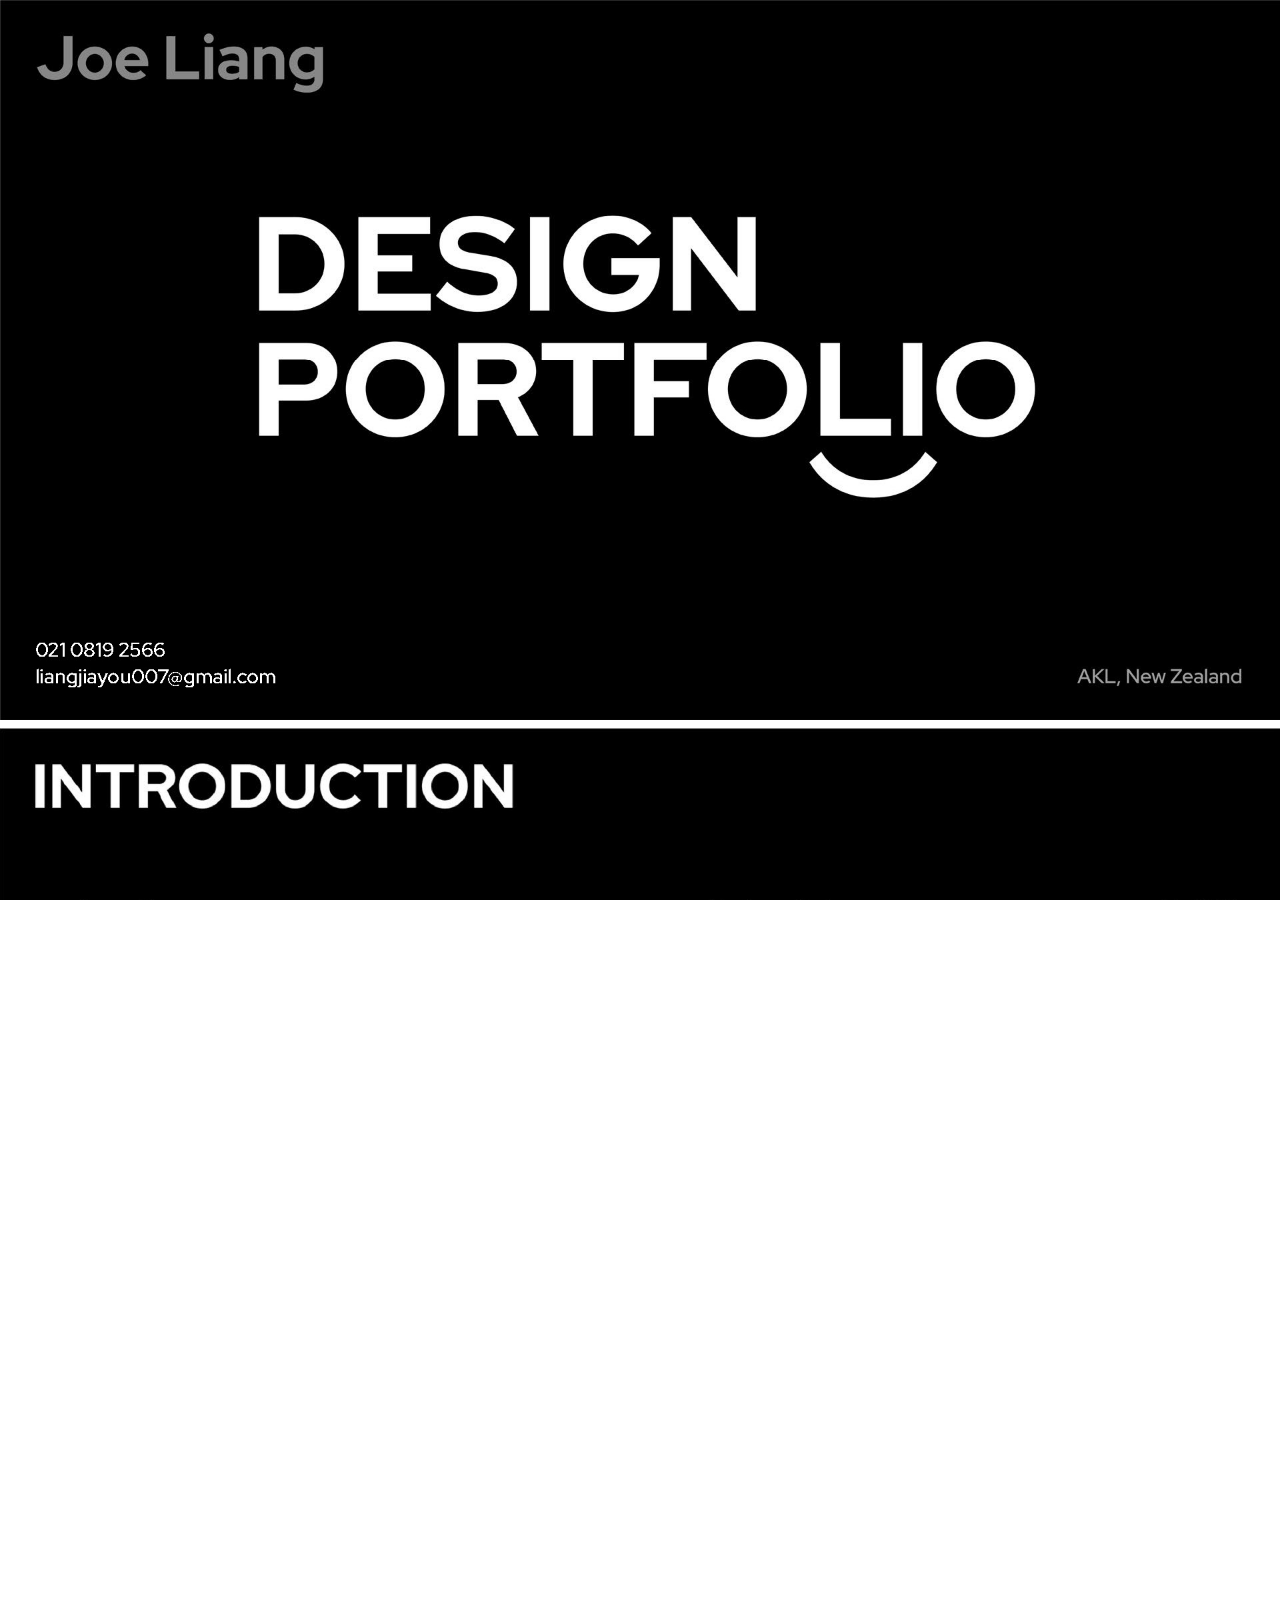
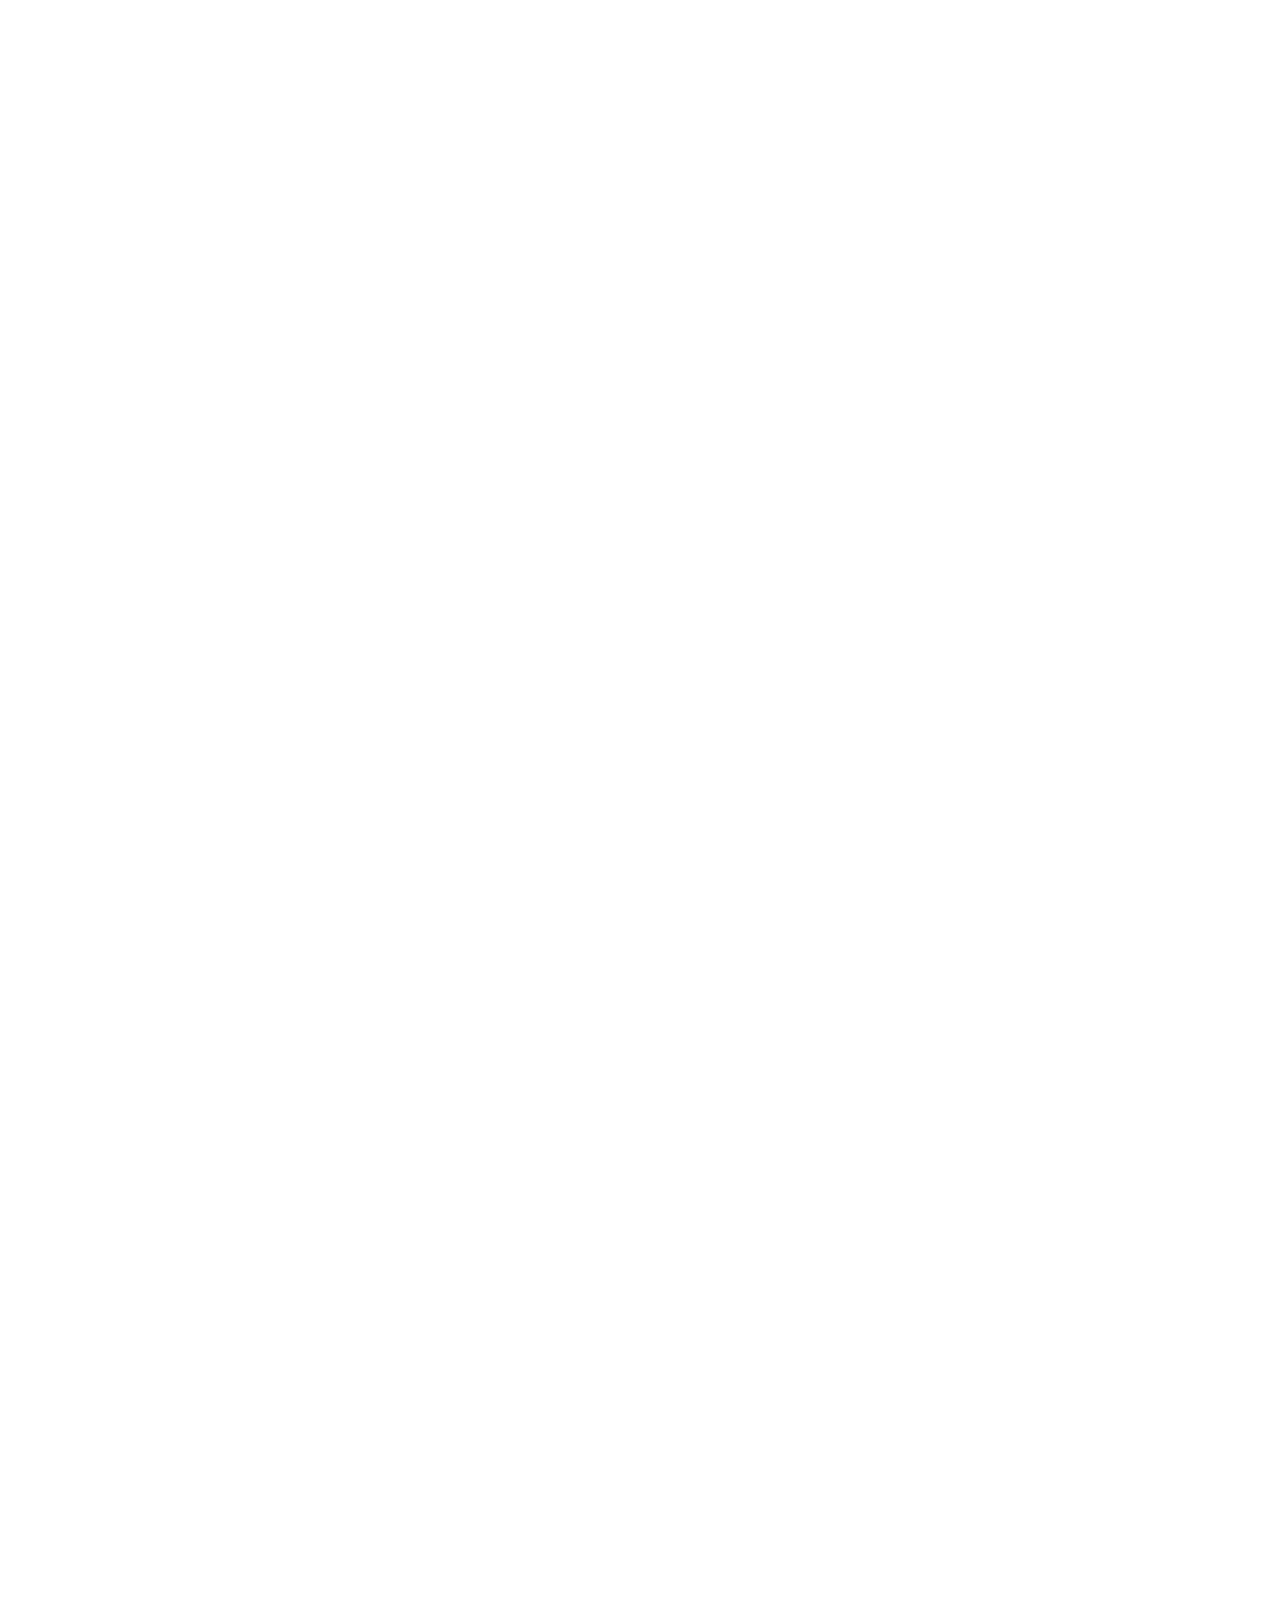
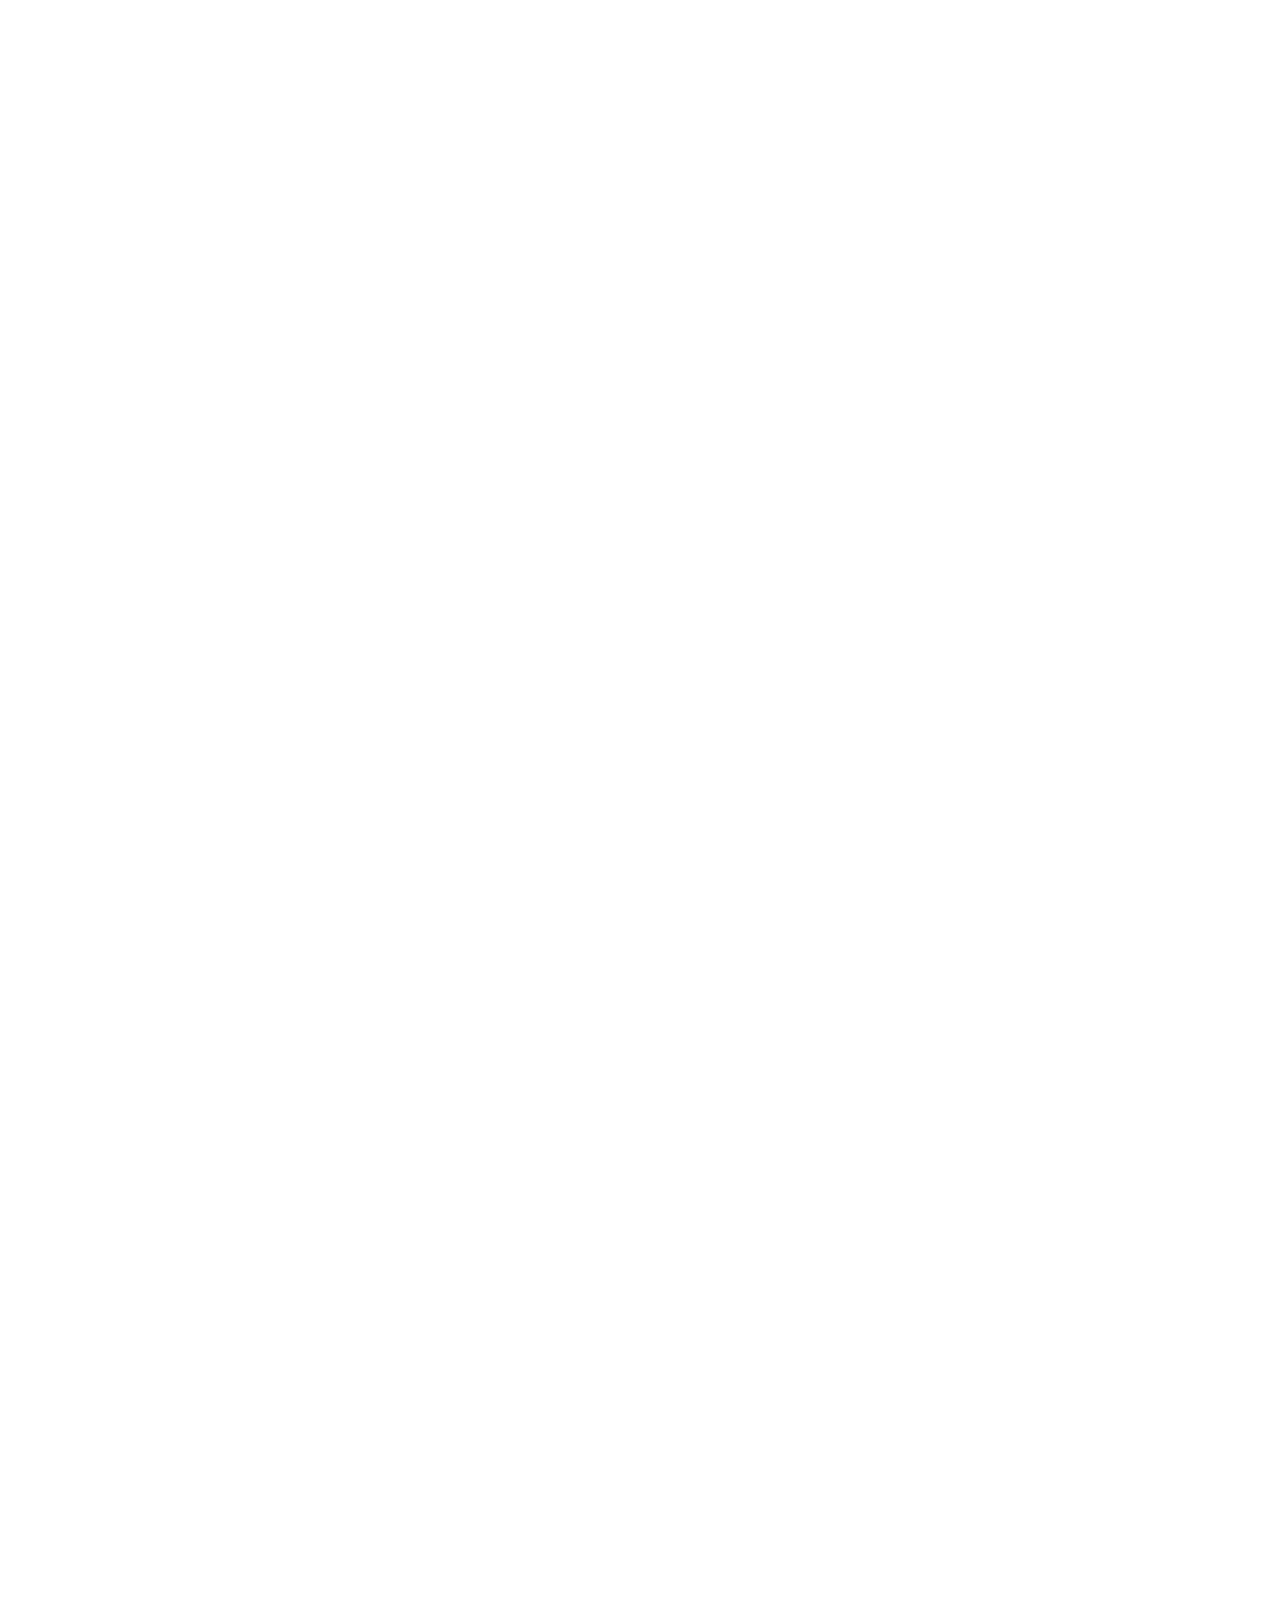
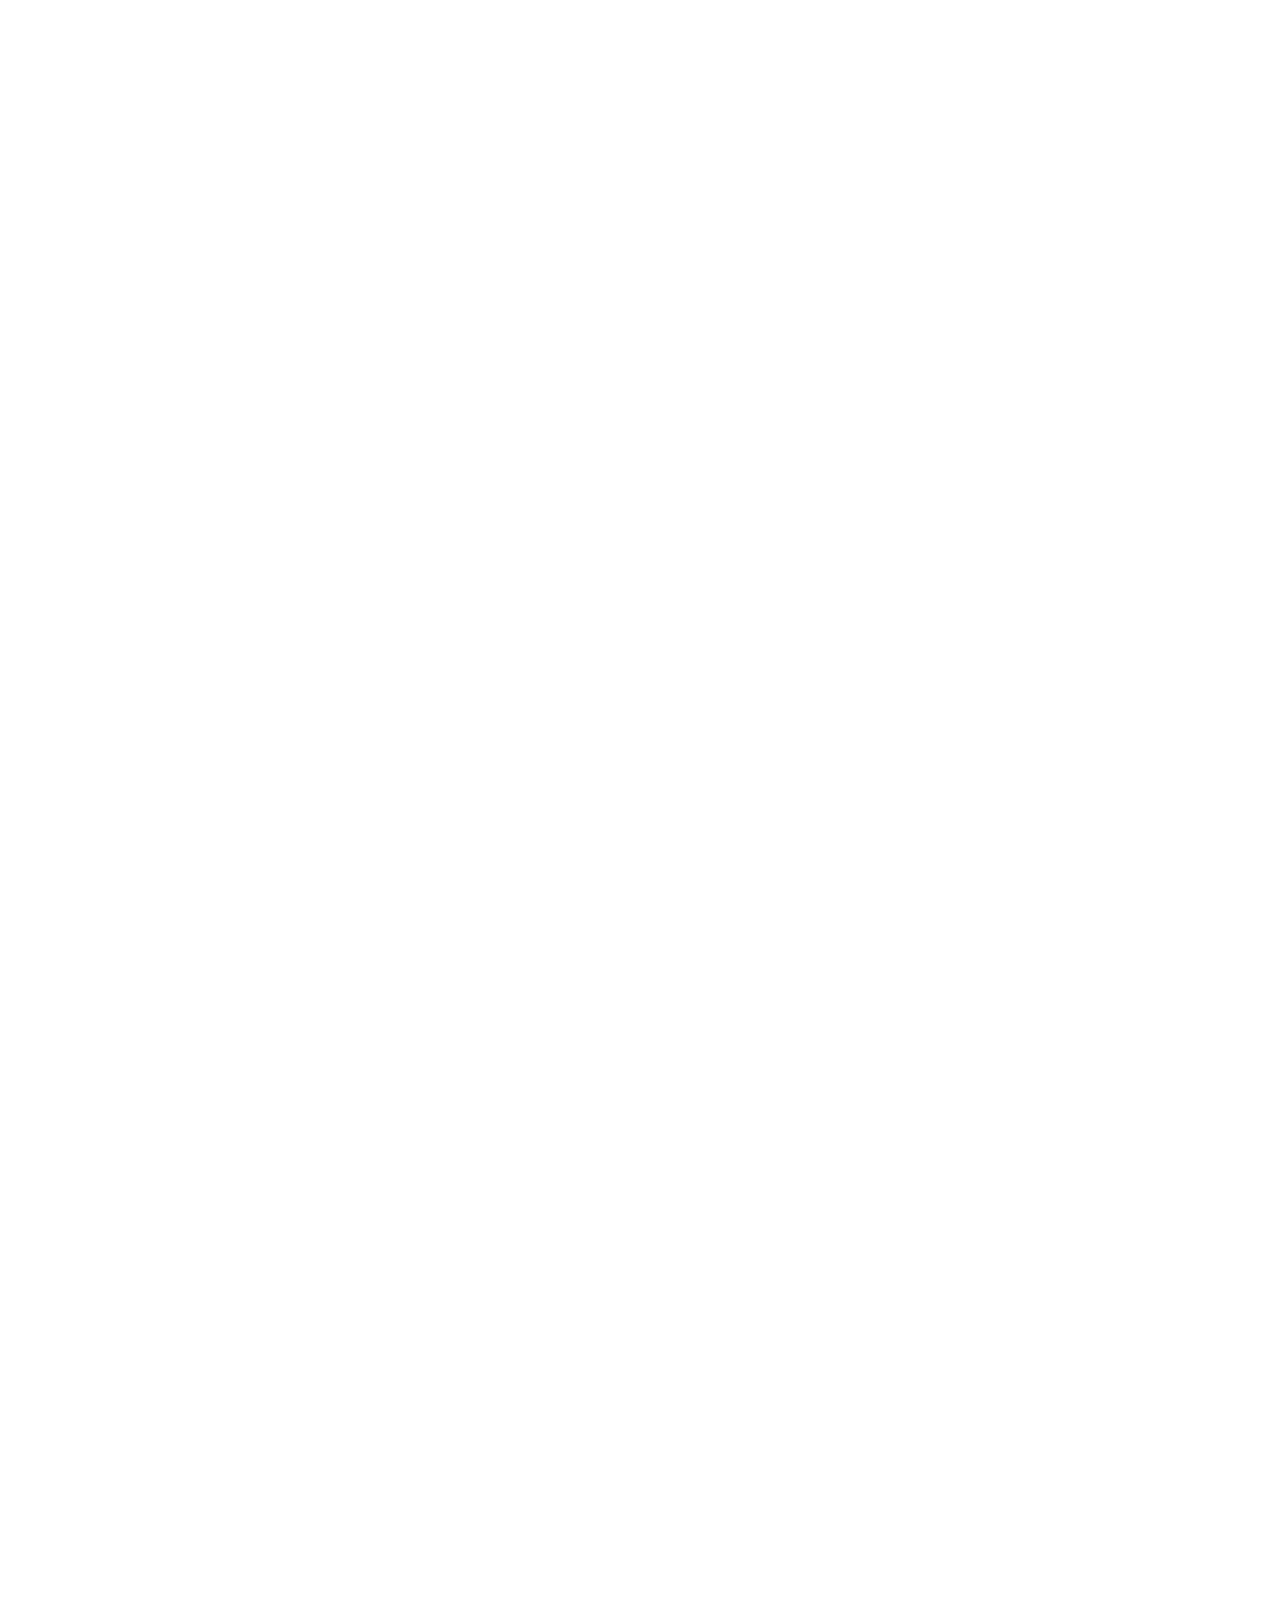
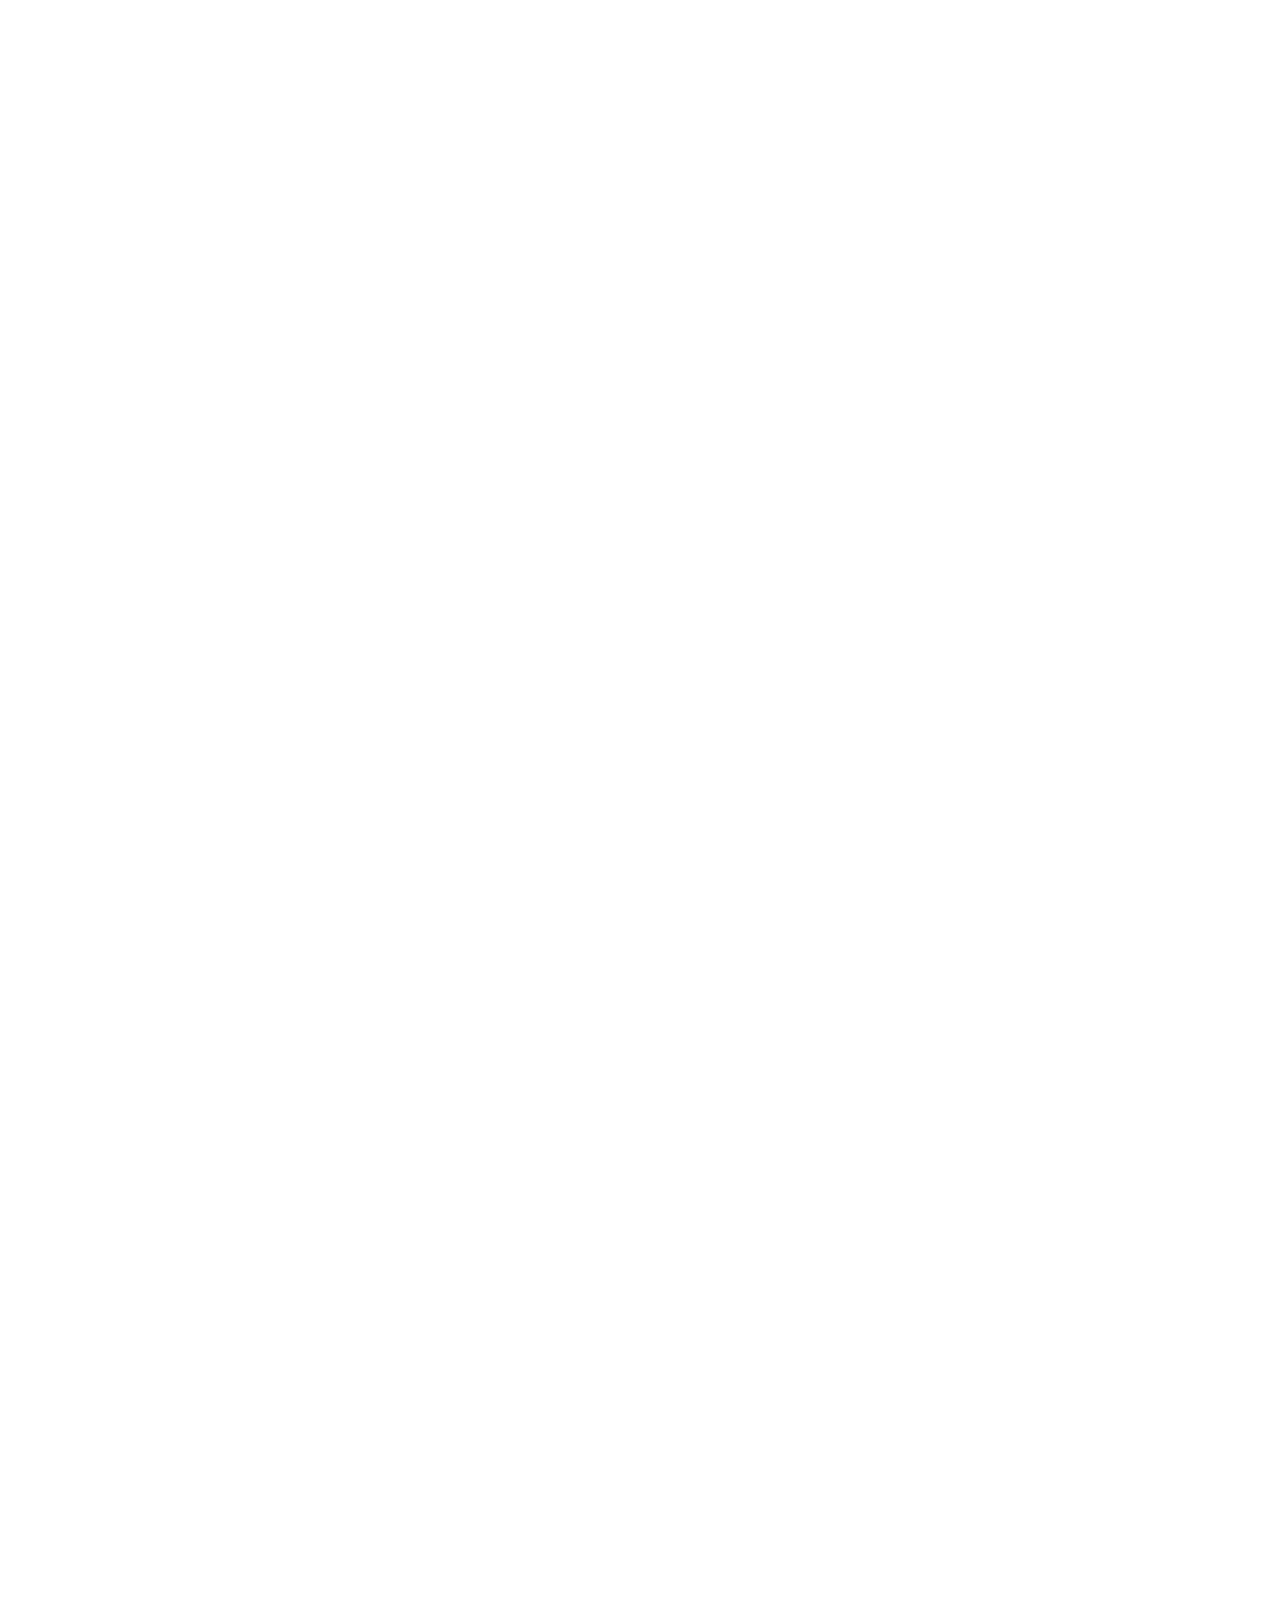
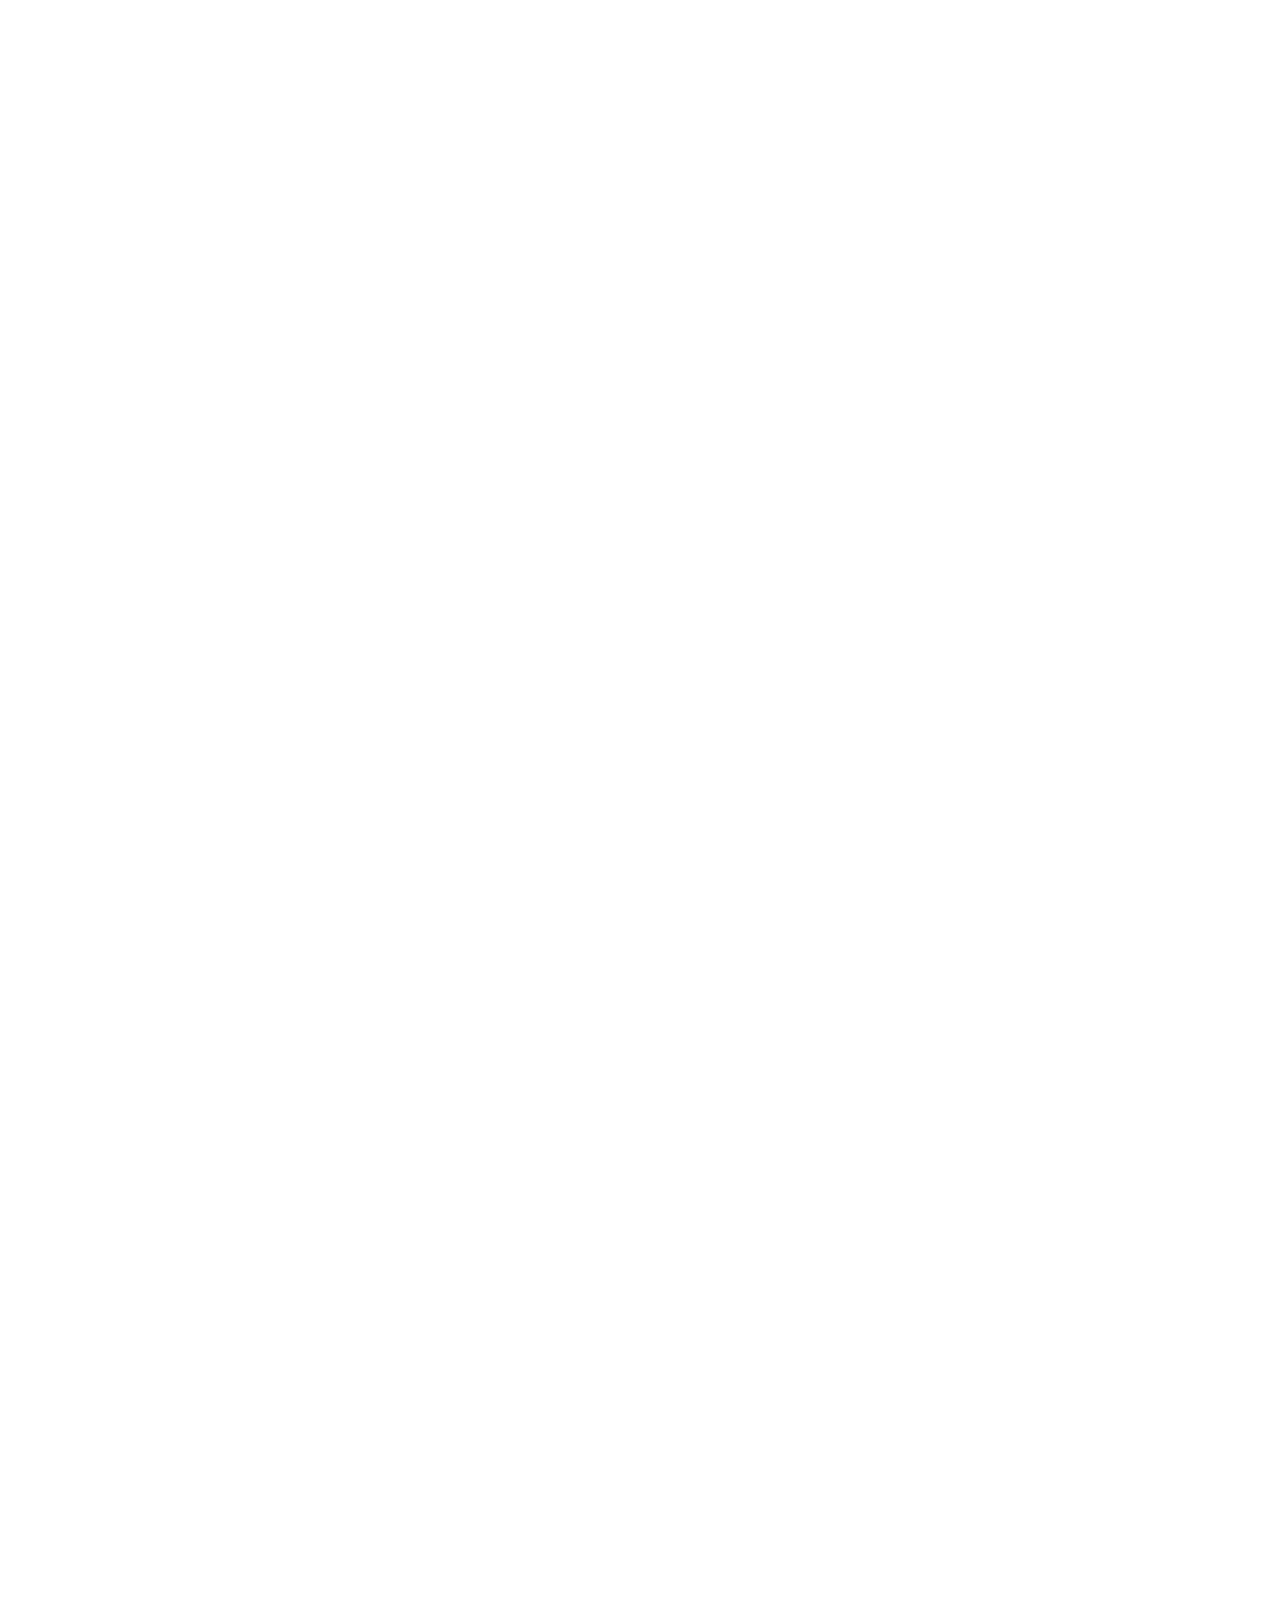
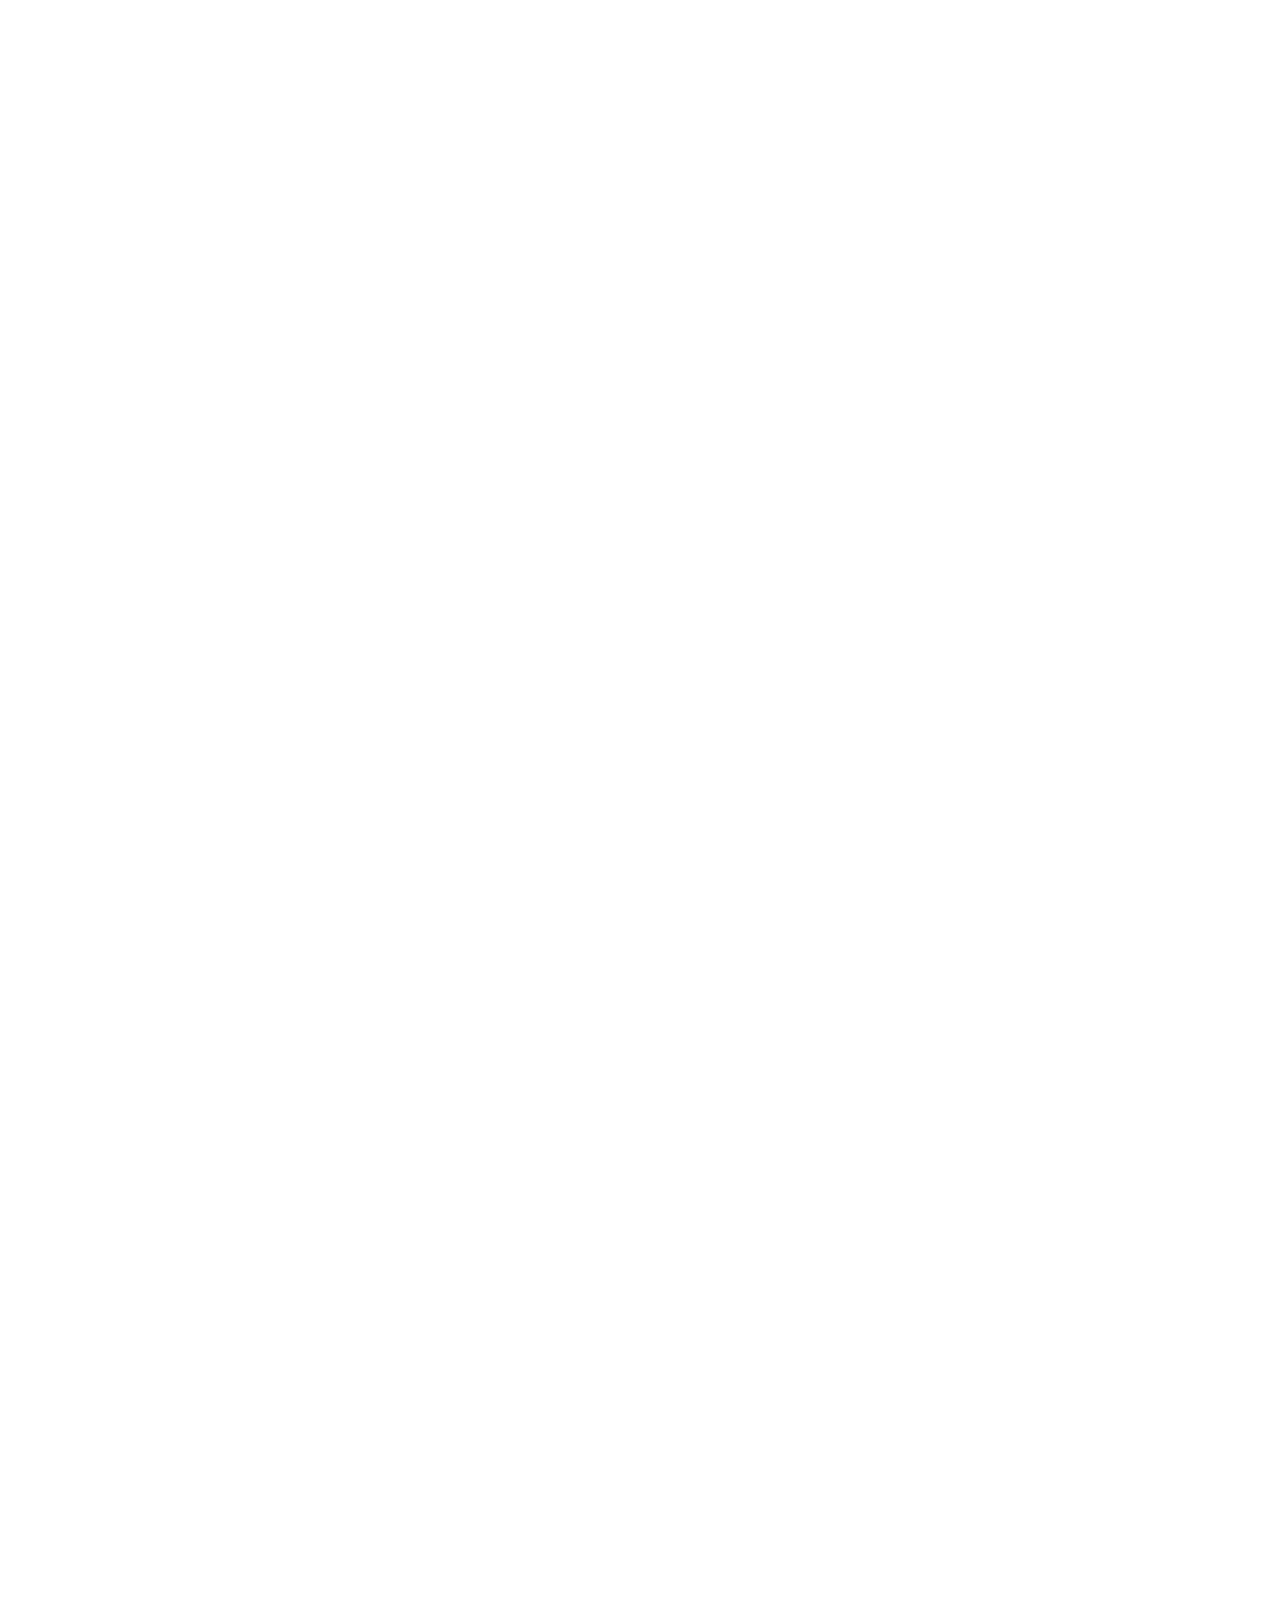
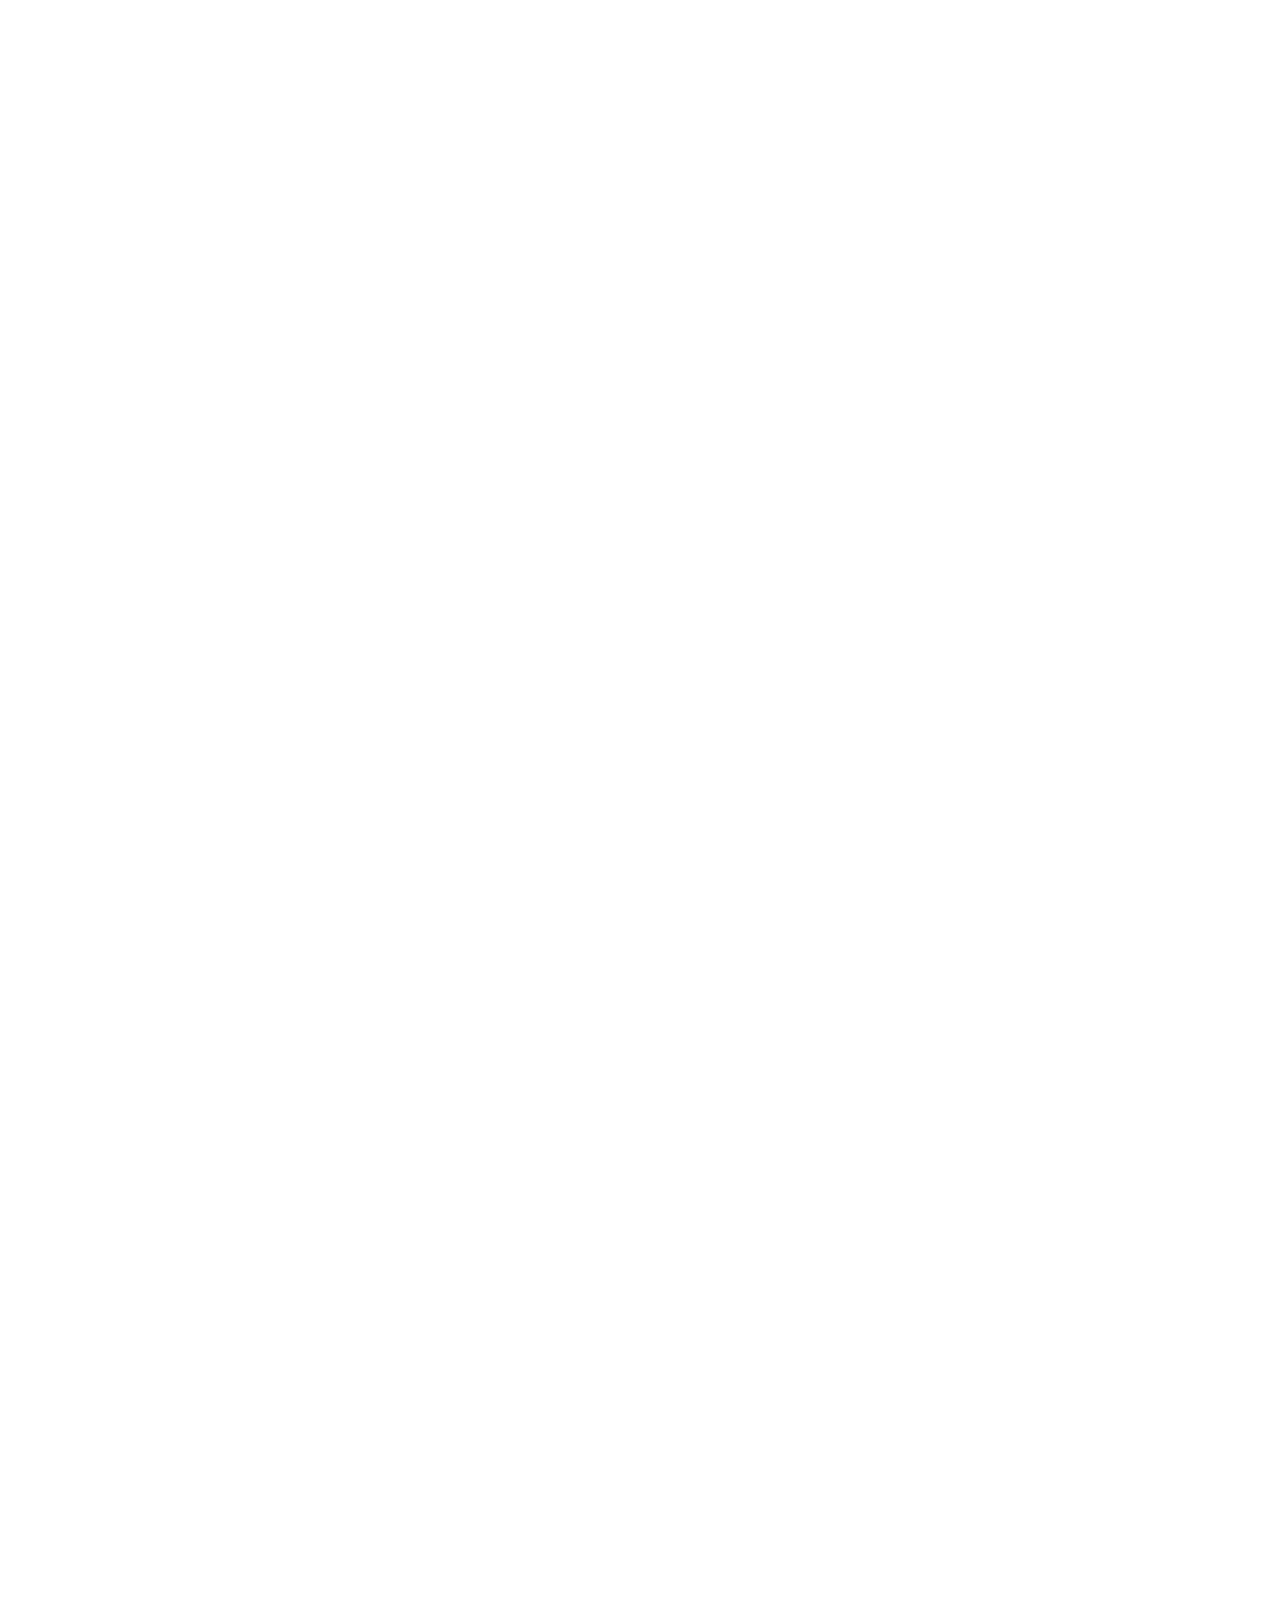
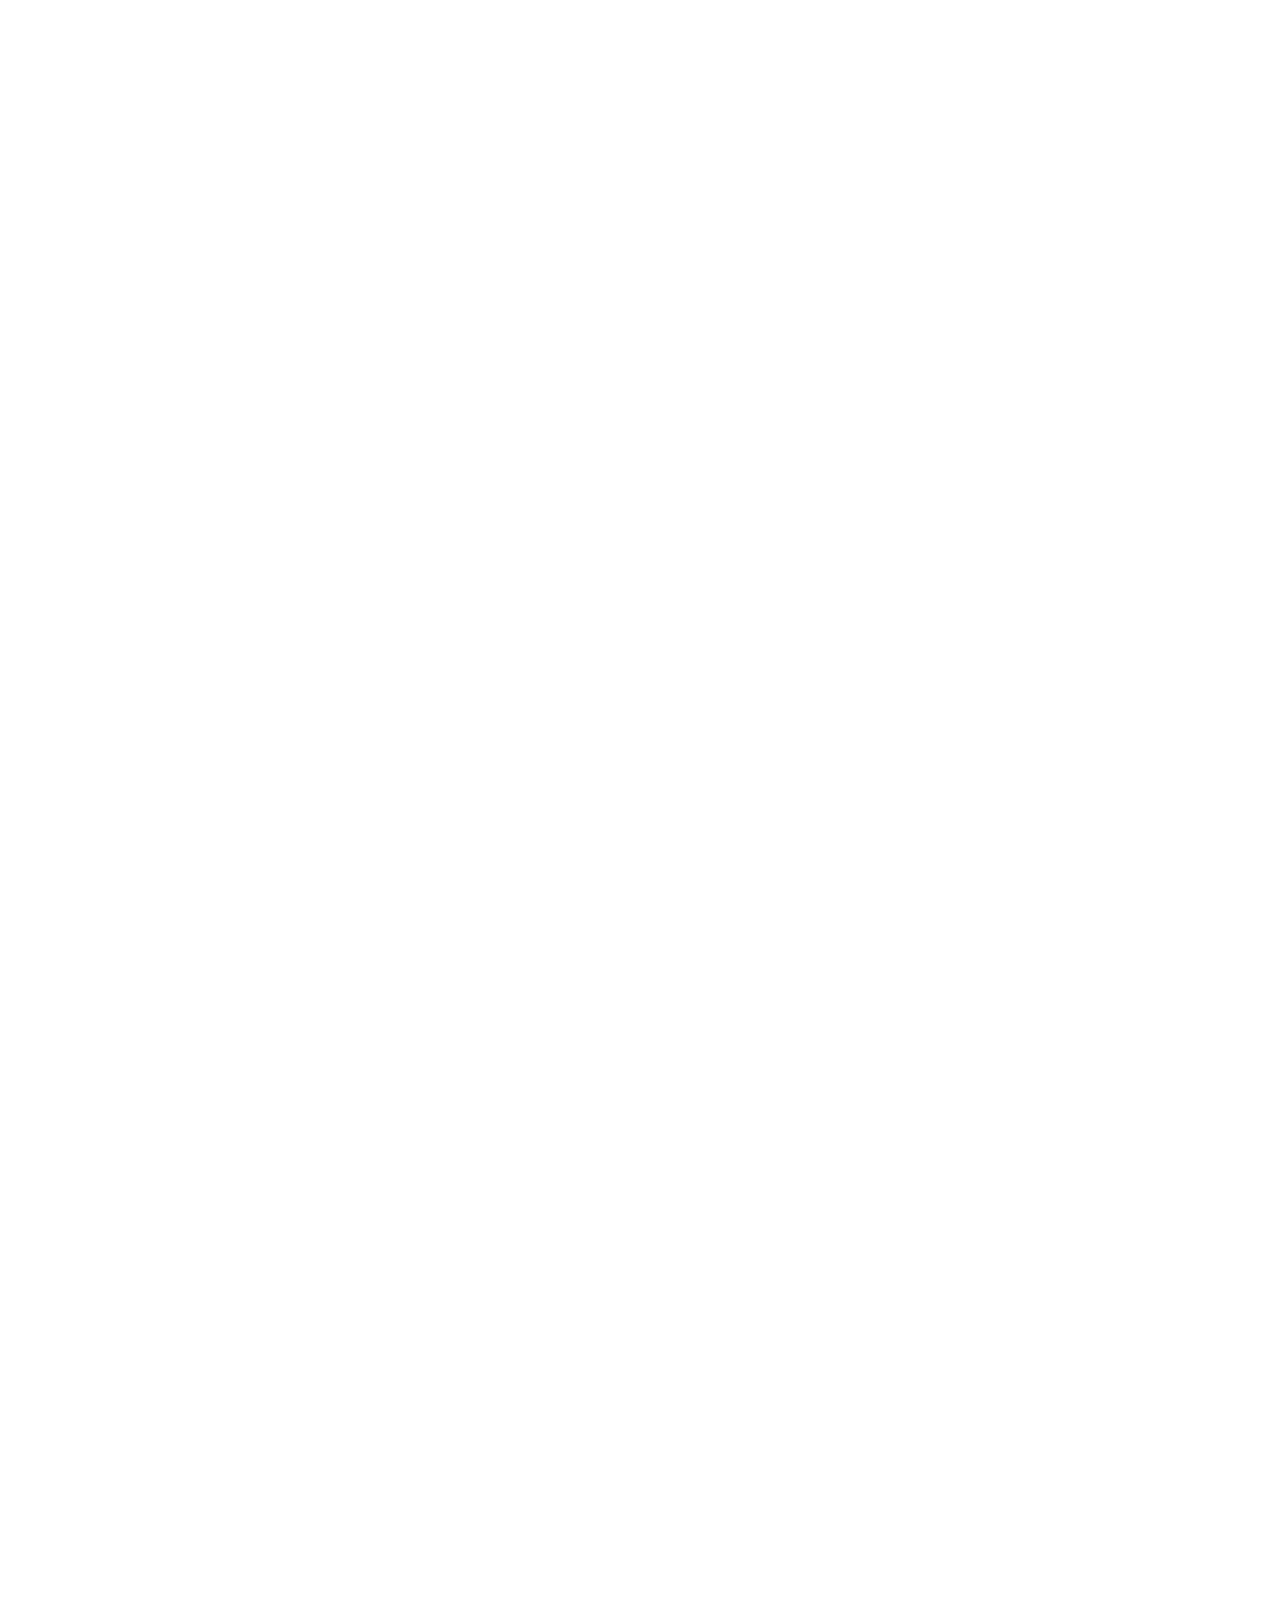
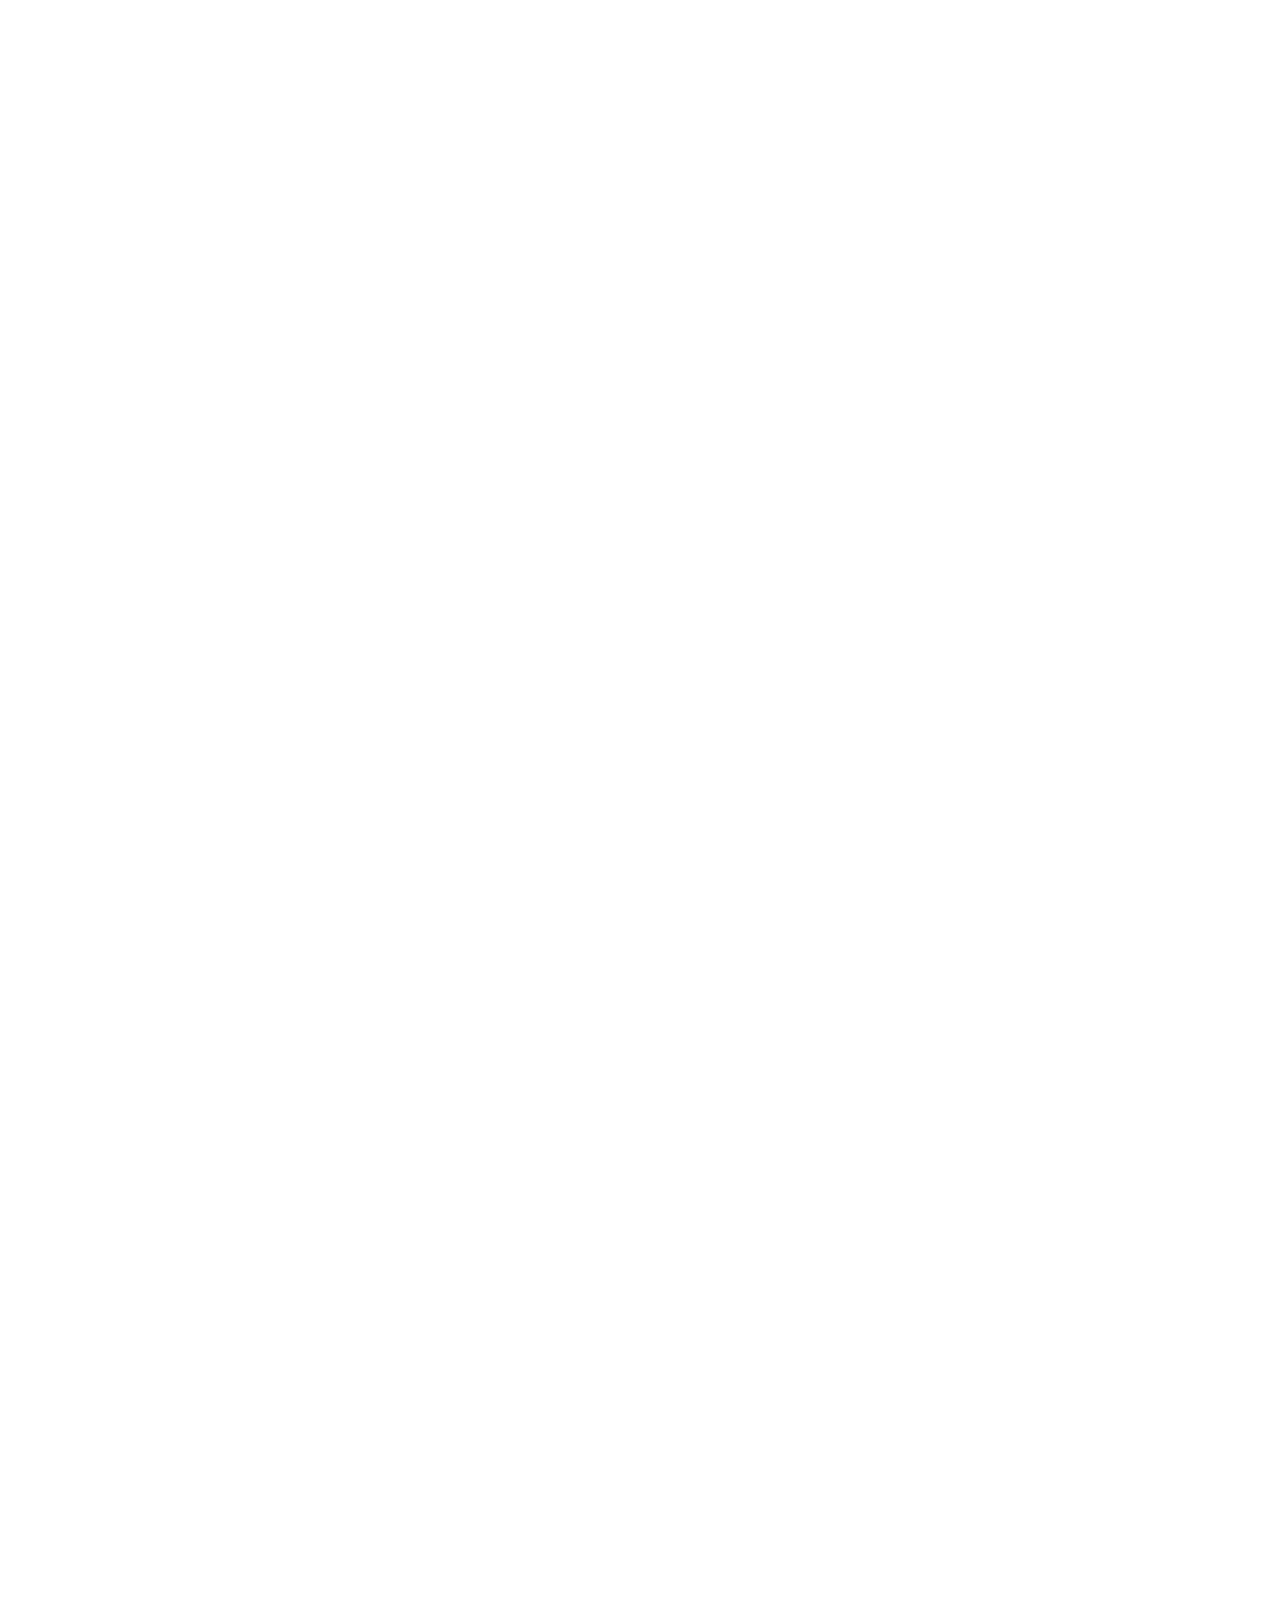
==== index.html @ 6580940e "Update and rename indexhtml to index.html" ====
<!DOCTYPE html>
<html>
<head>
    <title>图片展示</title>
    <style>
        /* 设置 body 和 html 的高度为 100%，允许上下滚动 */
        html, body {
            margin: 0;
            padding: 0;
            height: 100%;
            overflow-x: hidden; /* 禁止横向滚动 */
            overflow-y: auto; /* 允许纵向滚动 */
        }

        /* 设置图片容器宽度为 100%，高度自动调整 */
        #image-container {
            width: 100%;
            display: flex;
            flex-direction: column; /* 垂直排列图片 */
            align-items: center; /* 水平居中图片 */
        }

        /* 设置每个图片项的容器，并添加底部间隙 */
        .image-item {
            margin-bottom: 4px; /* 每个图片底部添加 4px 间隙 */
            width: 100%;  /* 保证容器宽度是 100% */
        }

        /* 确保图片的宽度为 100%，高度按比例自动调整 */
        img {
            width: 100%;
            height: auto;
            object-fit: contain; /* 图片保持比例，避免被拉伸 */
        }
    </style>
</head>
<body>
    <div id="image-container"></div>

    <script>
        const imageContainer = document.getElementById('image-container');
        const imagePrefix = 'page_页面_';
        const imageSuffix = '.jpg';

        for (let i = 1; i <= 121; i++) {
            // 创建一个 div 元素作为图片容器
            const imageItem = document.createElement('div');
            imageItem.classList.add('image-item'); // 为容器添加类

            // 创建图片元素
            const img = document.createElement('img');
            img.src = `image/${imagePrefix}${i.toString().padStart(3, '0')}${imageSuffix}`;

            // 给每个图片添加点击事件
            img.addEventListener('click', function() {
                if (i === 92) {
                    // 如果点击的是第92页，打开指定的链接
                    window.open('https://ignite.graphics/work/world-rugby-wxv-2023', '_blank');
                } else if (i === 117) {
                    // 如果点击的是第117页，打开Vimeo链接
                    window.open('https://vimeo.com/user61335647', '_blank');
                }
            });

            // 将图片添加到对应的容器中
            imageItem.appendChild(img);
            // 将容器添加到图片容器中
            imageContainer.appendChild(imageItem);
        }
    </script>
</body>
</html>
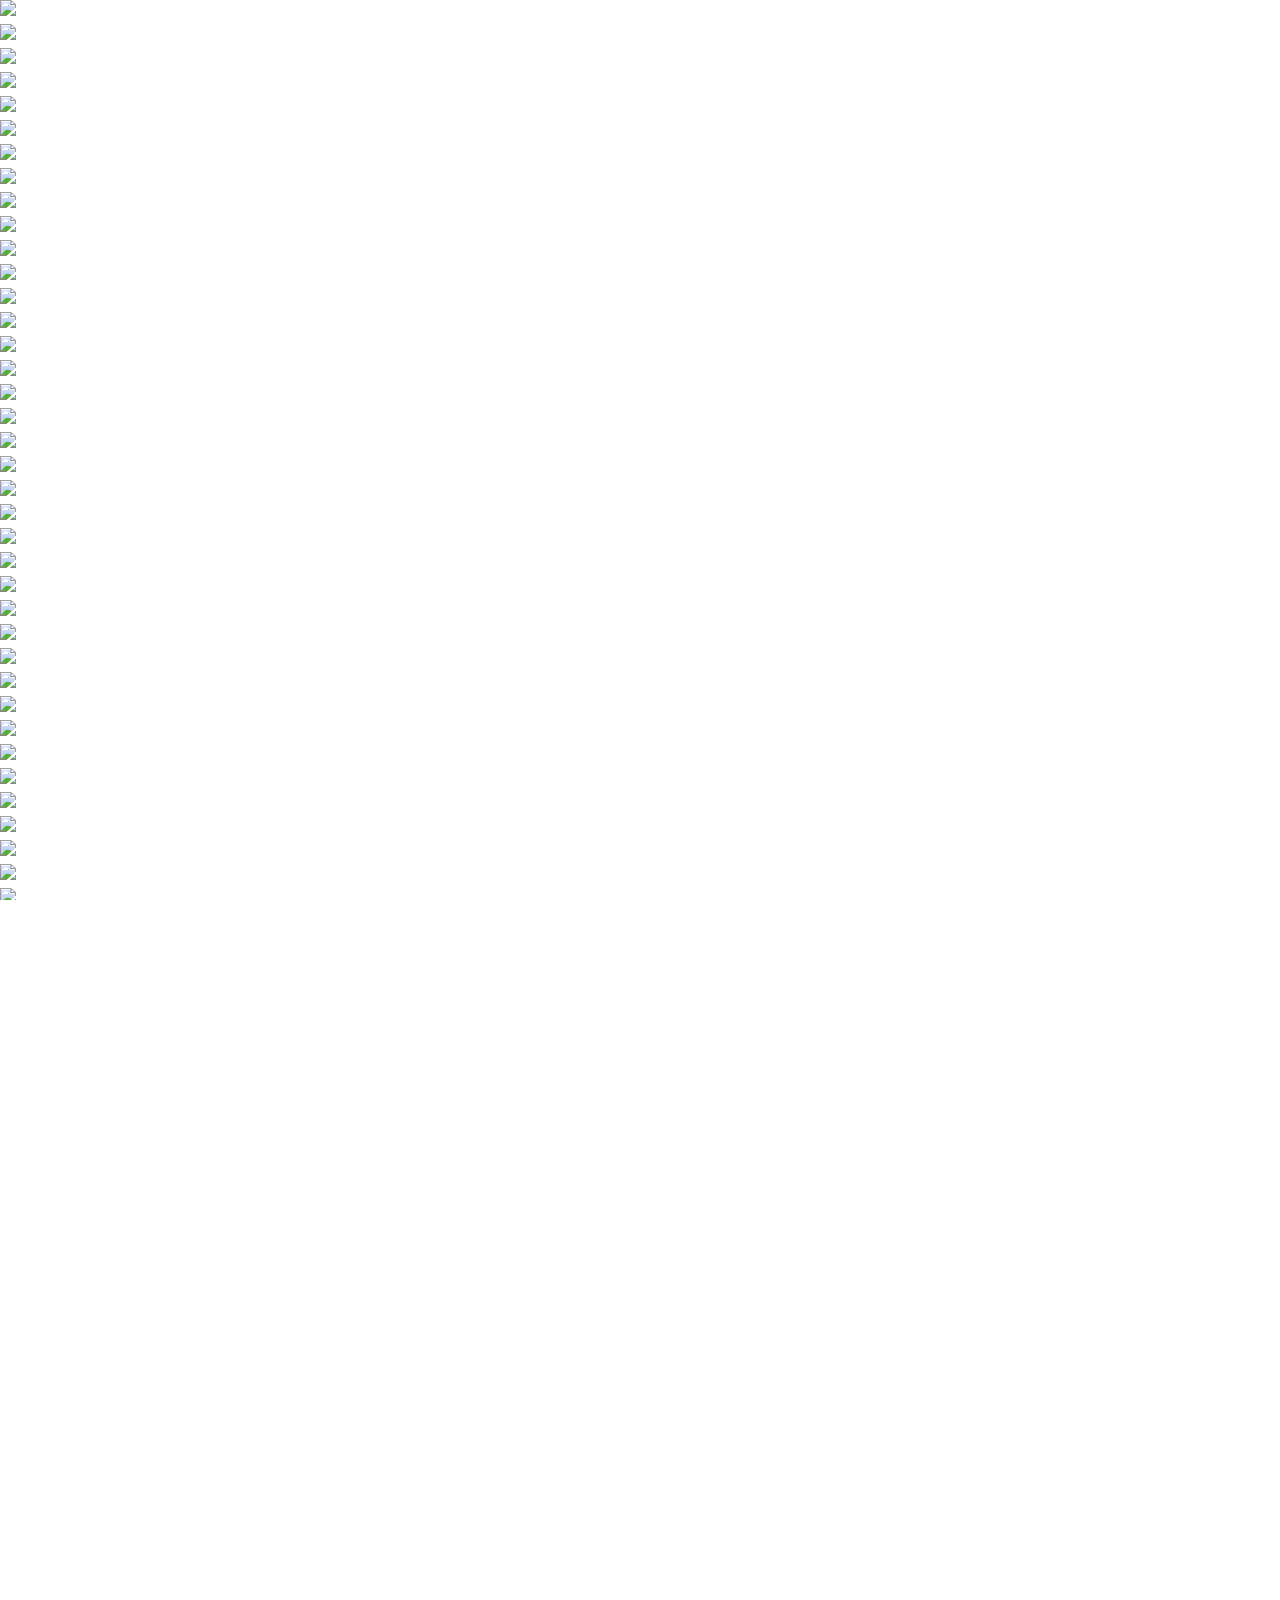
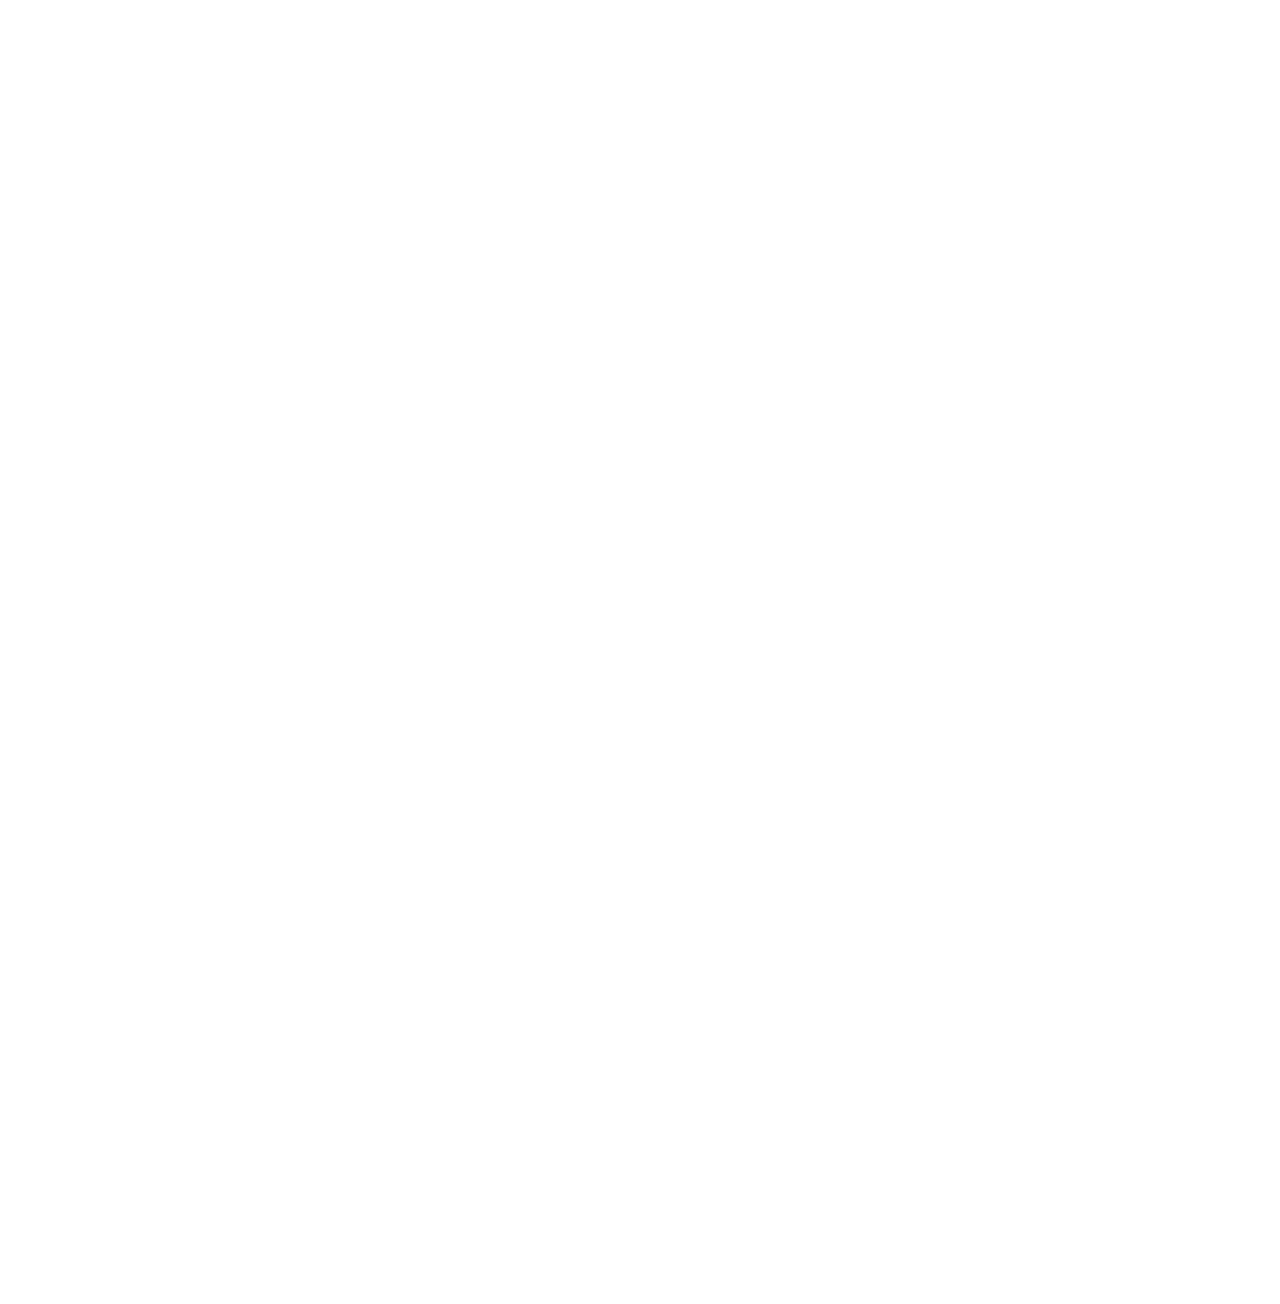
==== commit 4f74834c: "Add files via upload" ====
--- a/index.html
+++ b/index.html
@@ -1,7 +1,7 @@
 <!DOCTYPE html>
 <html>
 <head>
-    <title>图片展示</title>
+    <title>Let's Create</title>
     <style>
         /* 设置 body 和 html 的高度为 100%，允许上下滚动 */
         html, body {
@@ -39,7 +39,7 @@
 
     <script>
         const imageContainer = document.getElementById('image-container');
-        const imagePrefix = 'page_页面_';
+        const imagePrefix = 'page_page_';
         const imageSuffix = '.jpg';
 
         for (let i = 1; i <= 121; i++) {
@@ -69,4 +69,4 @@
         }
     </script>
 </body>
-</html>
+</html>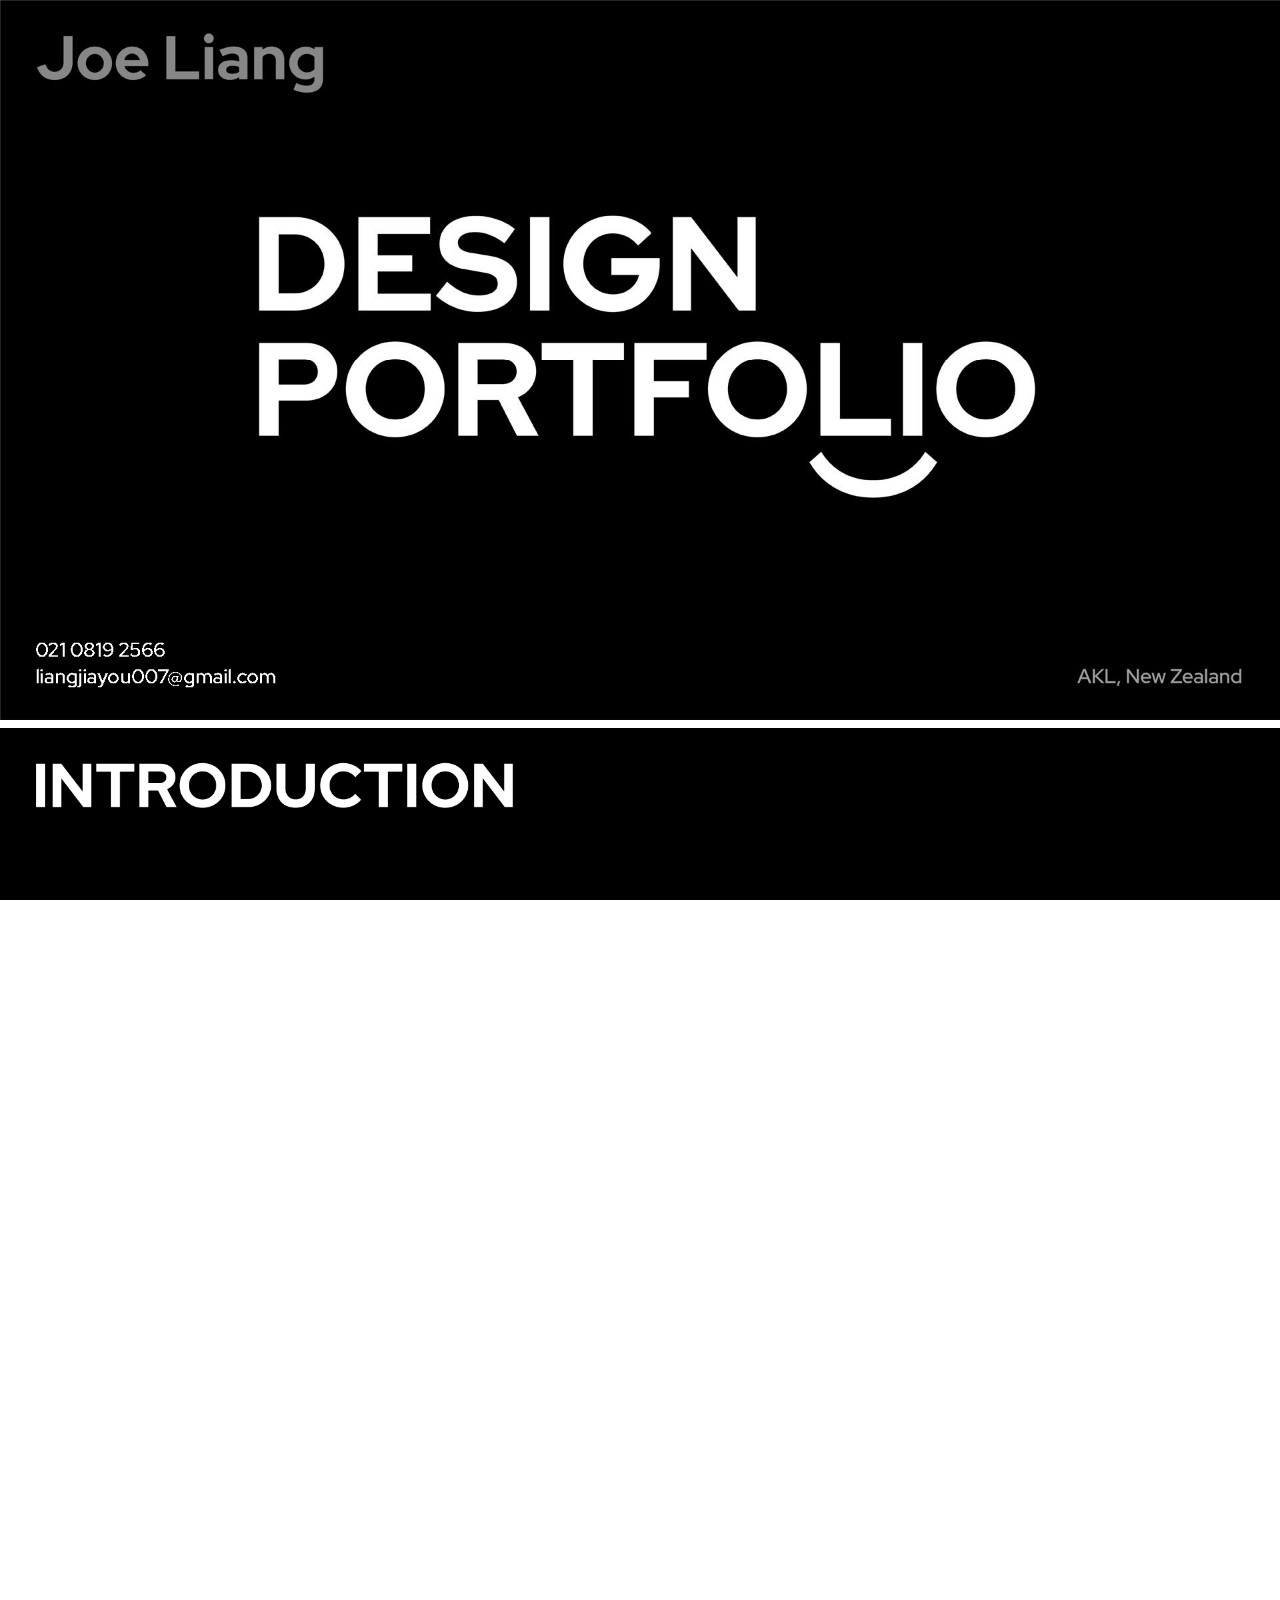
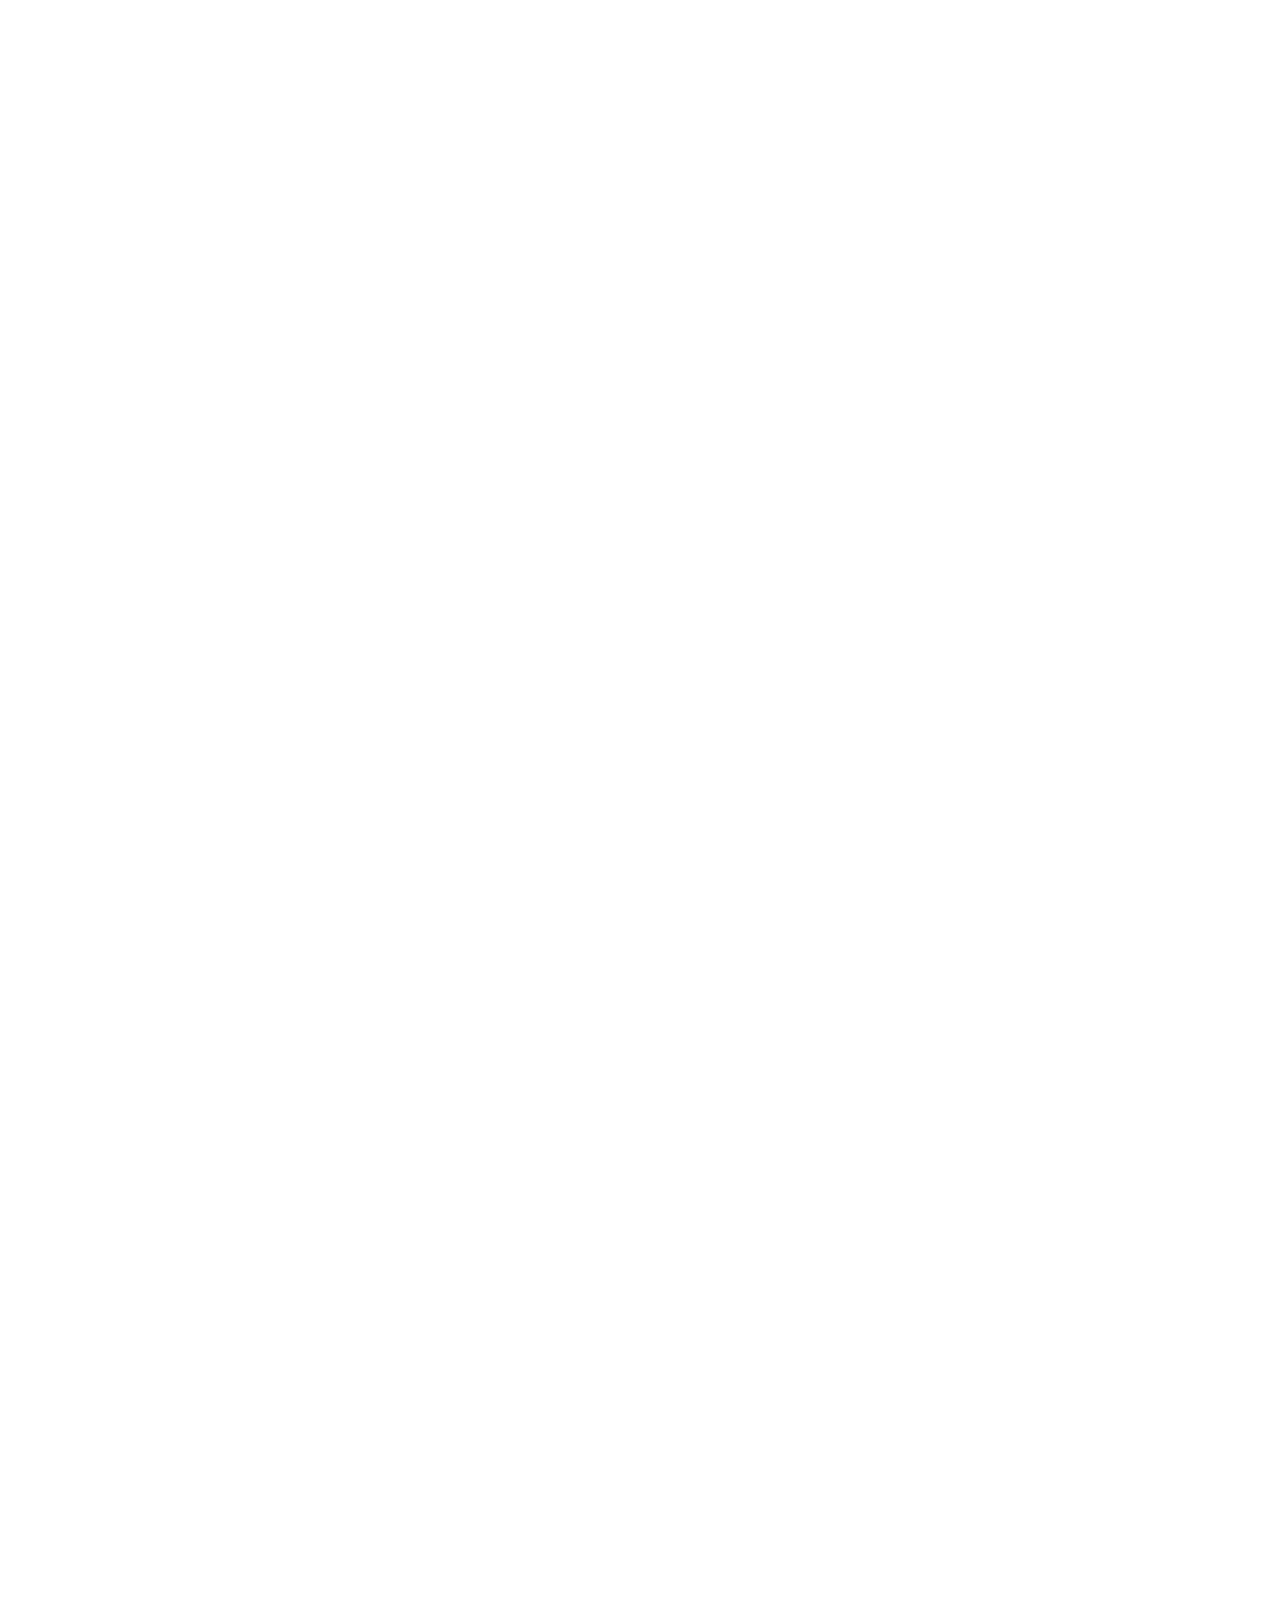
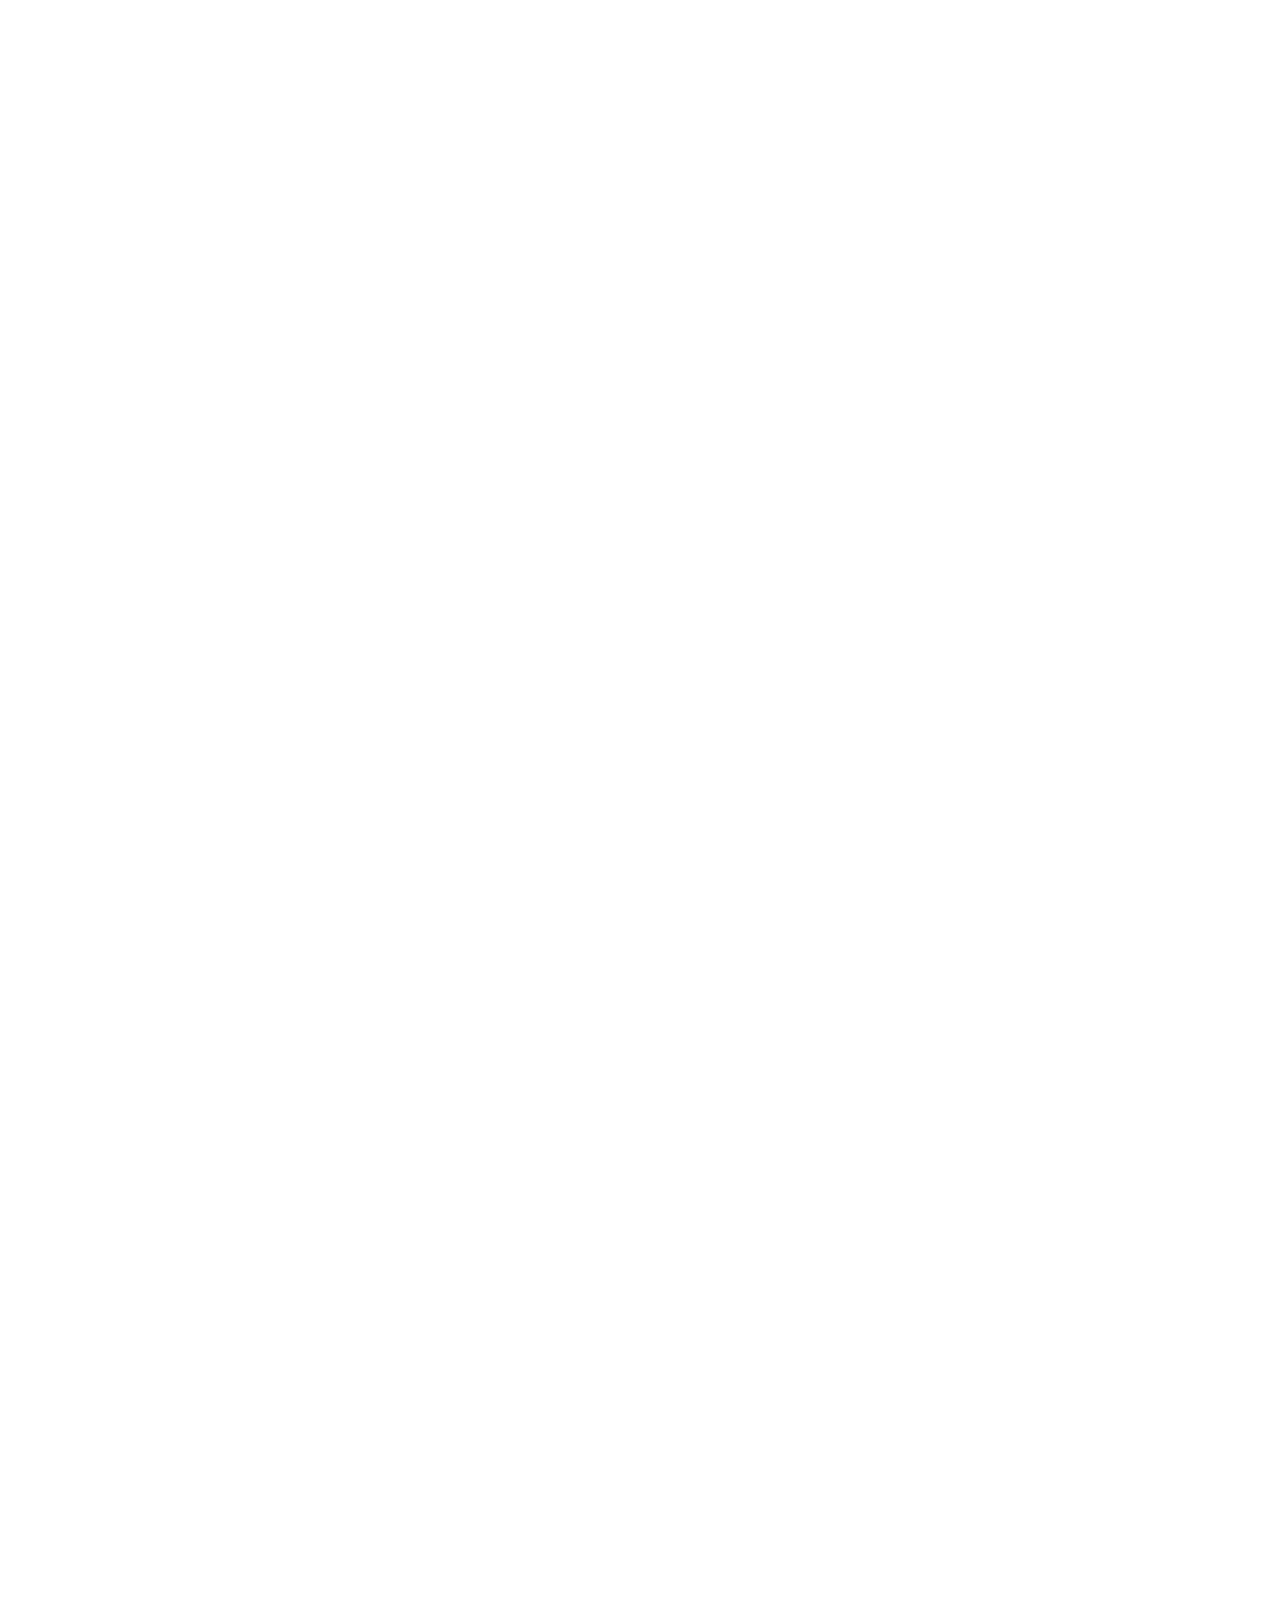
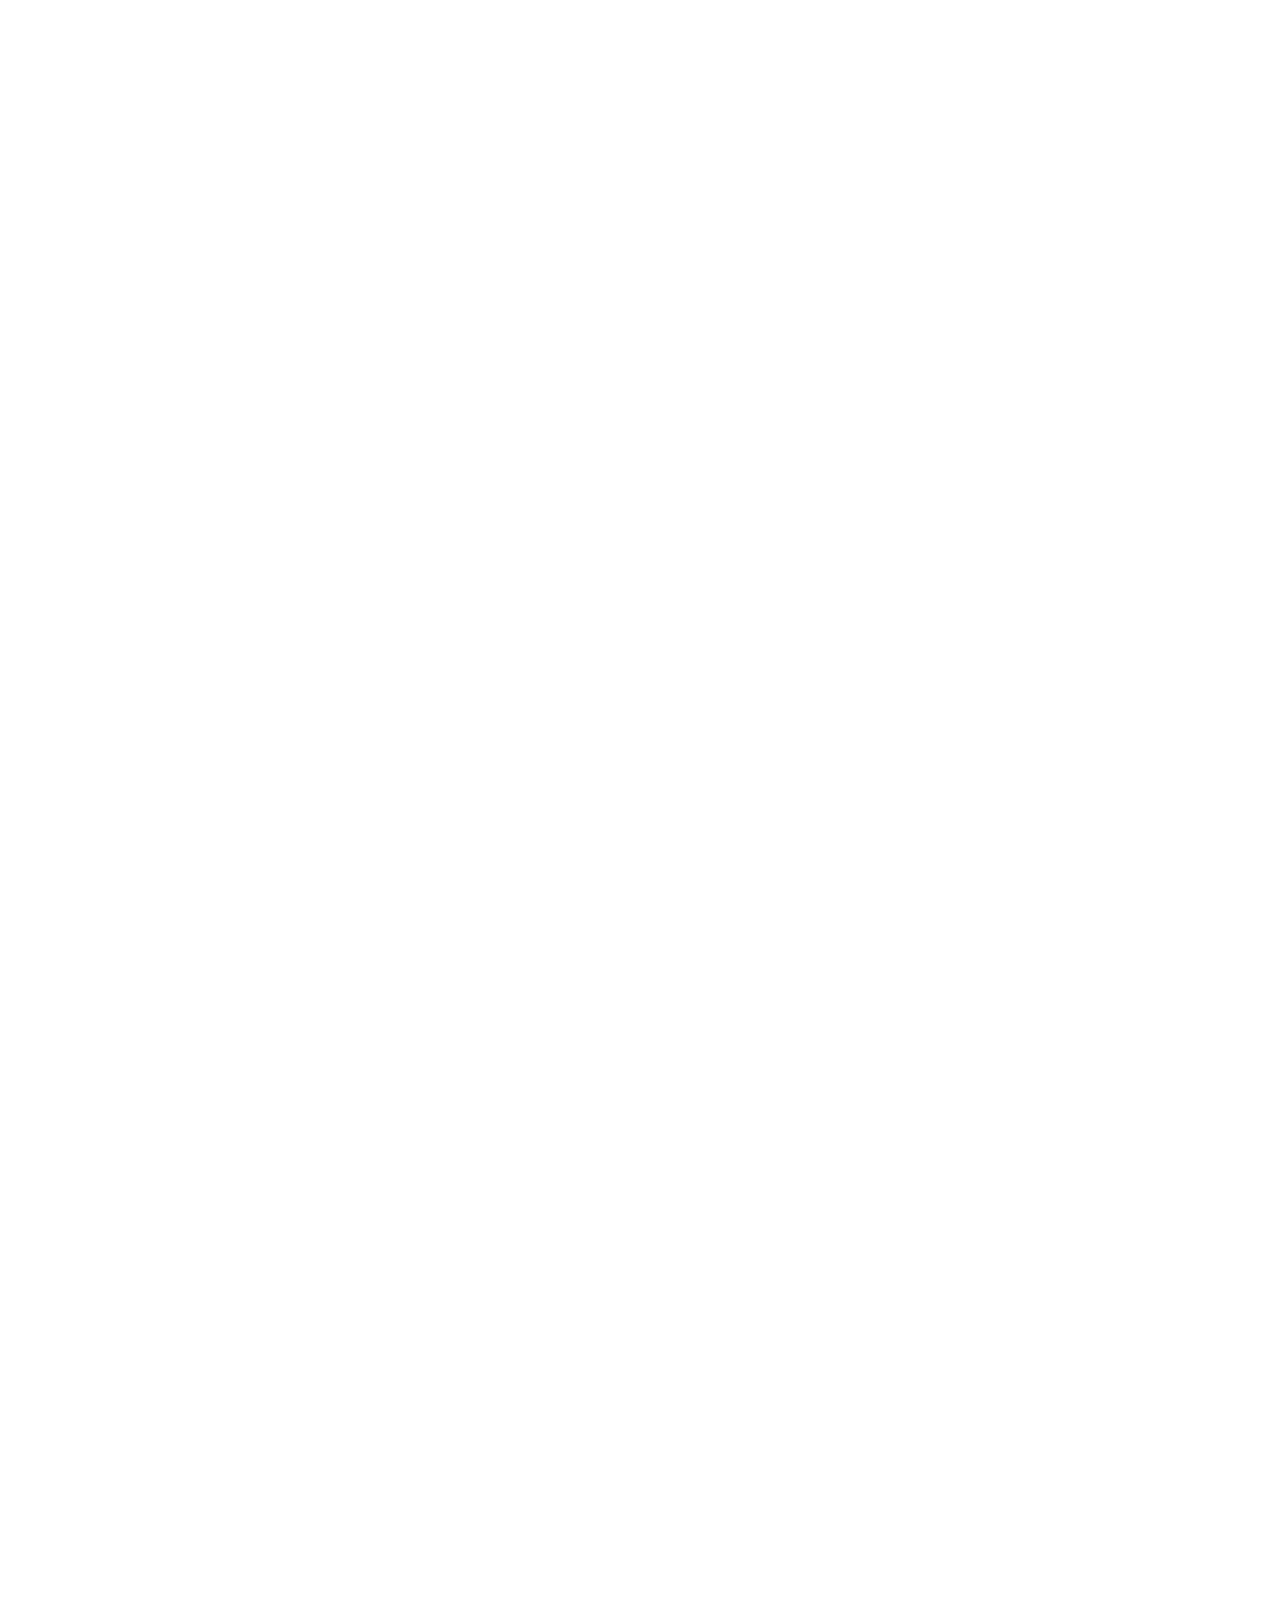
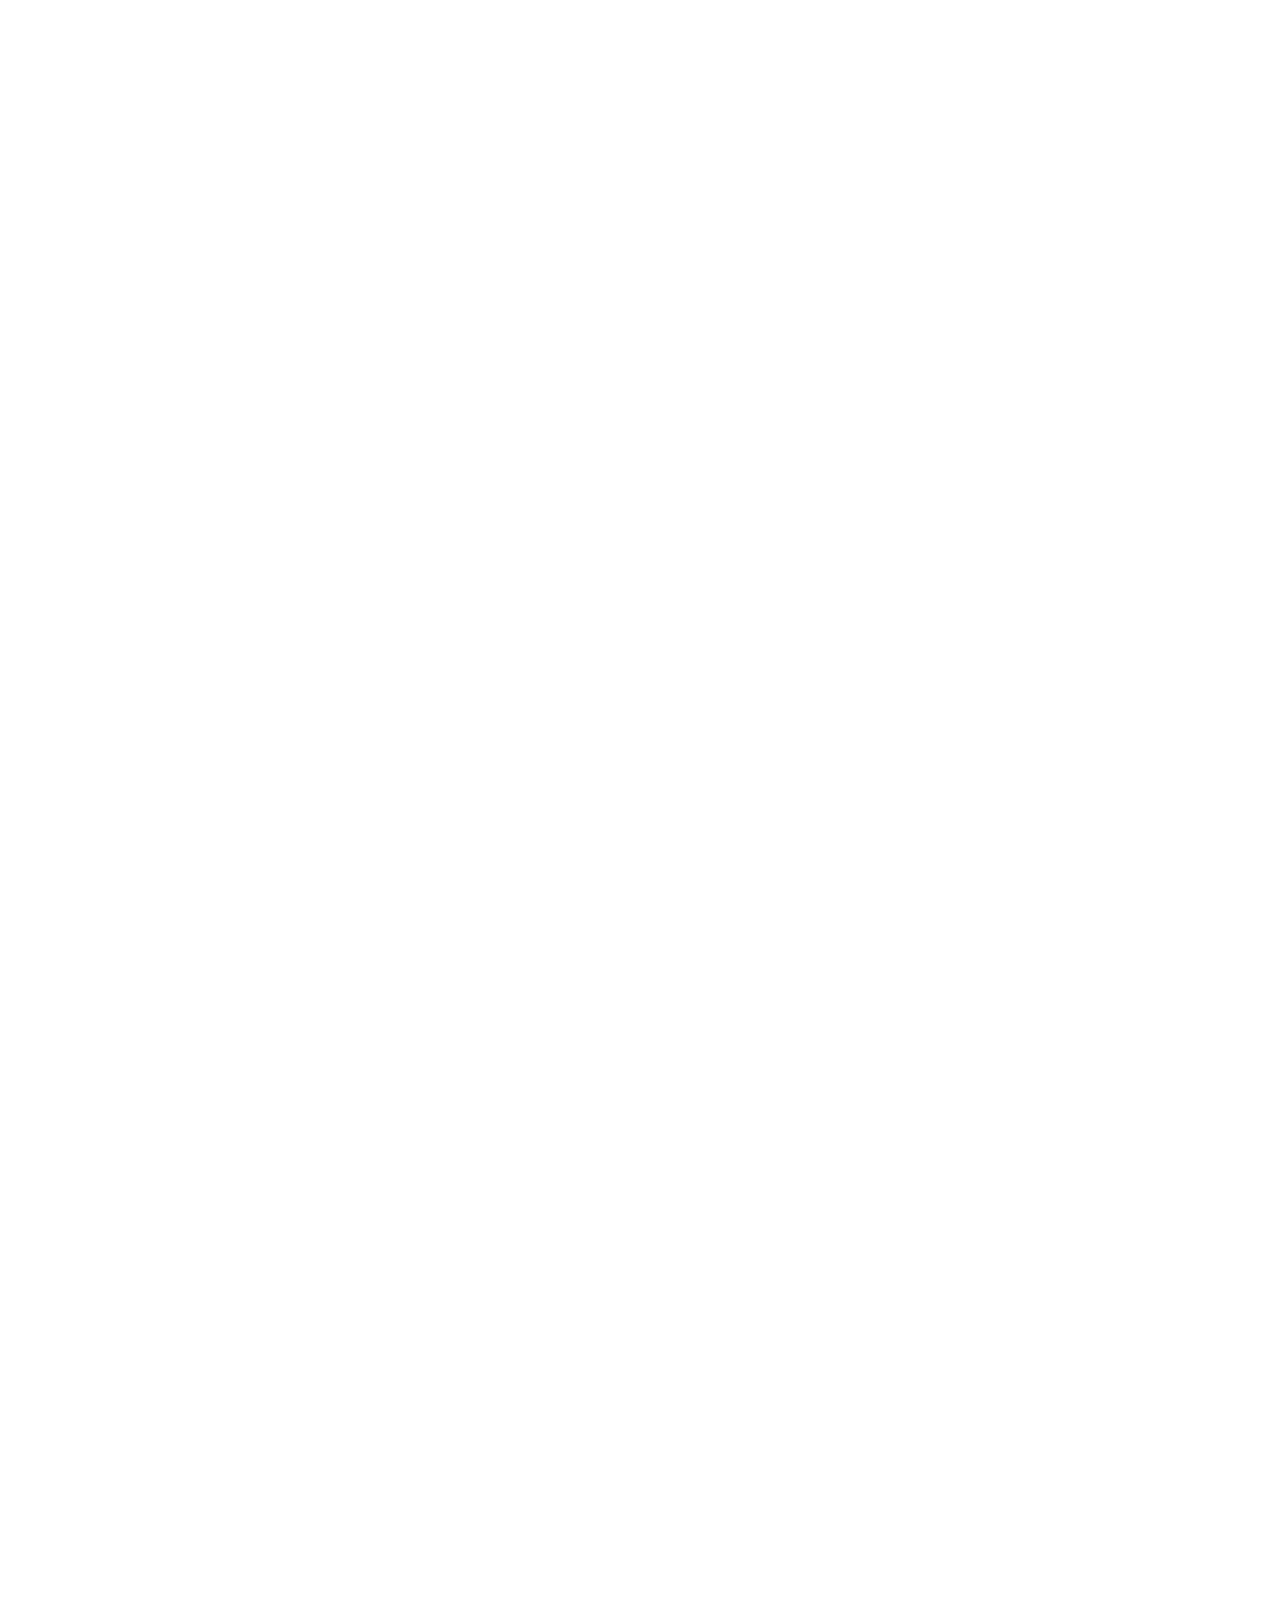
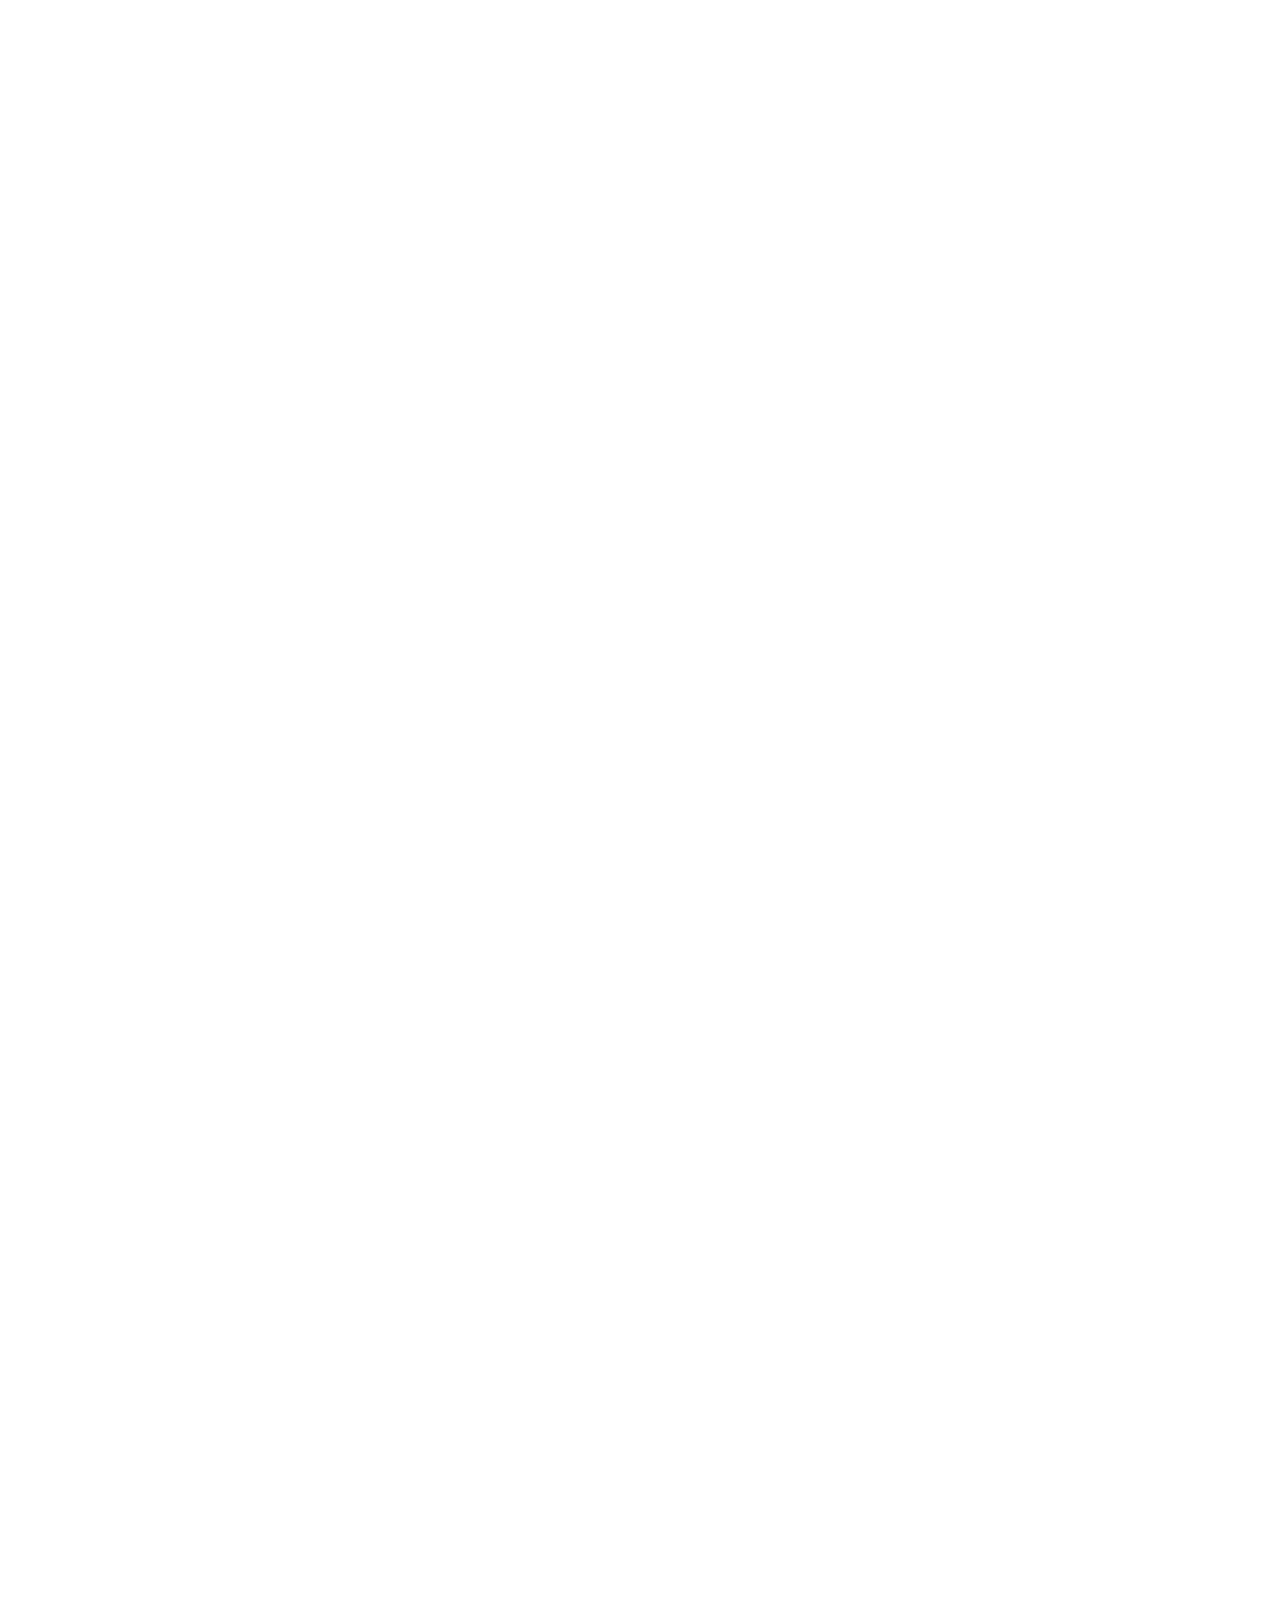
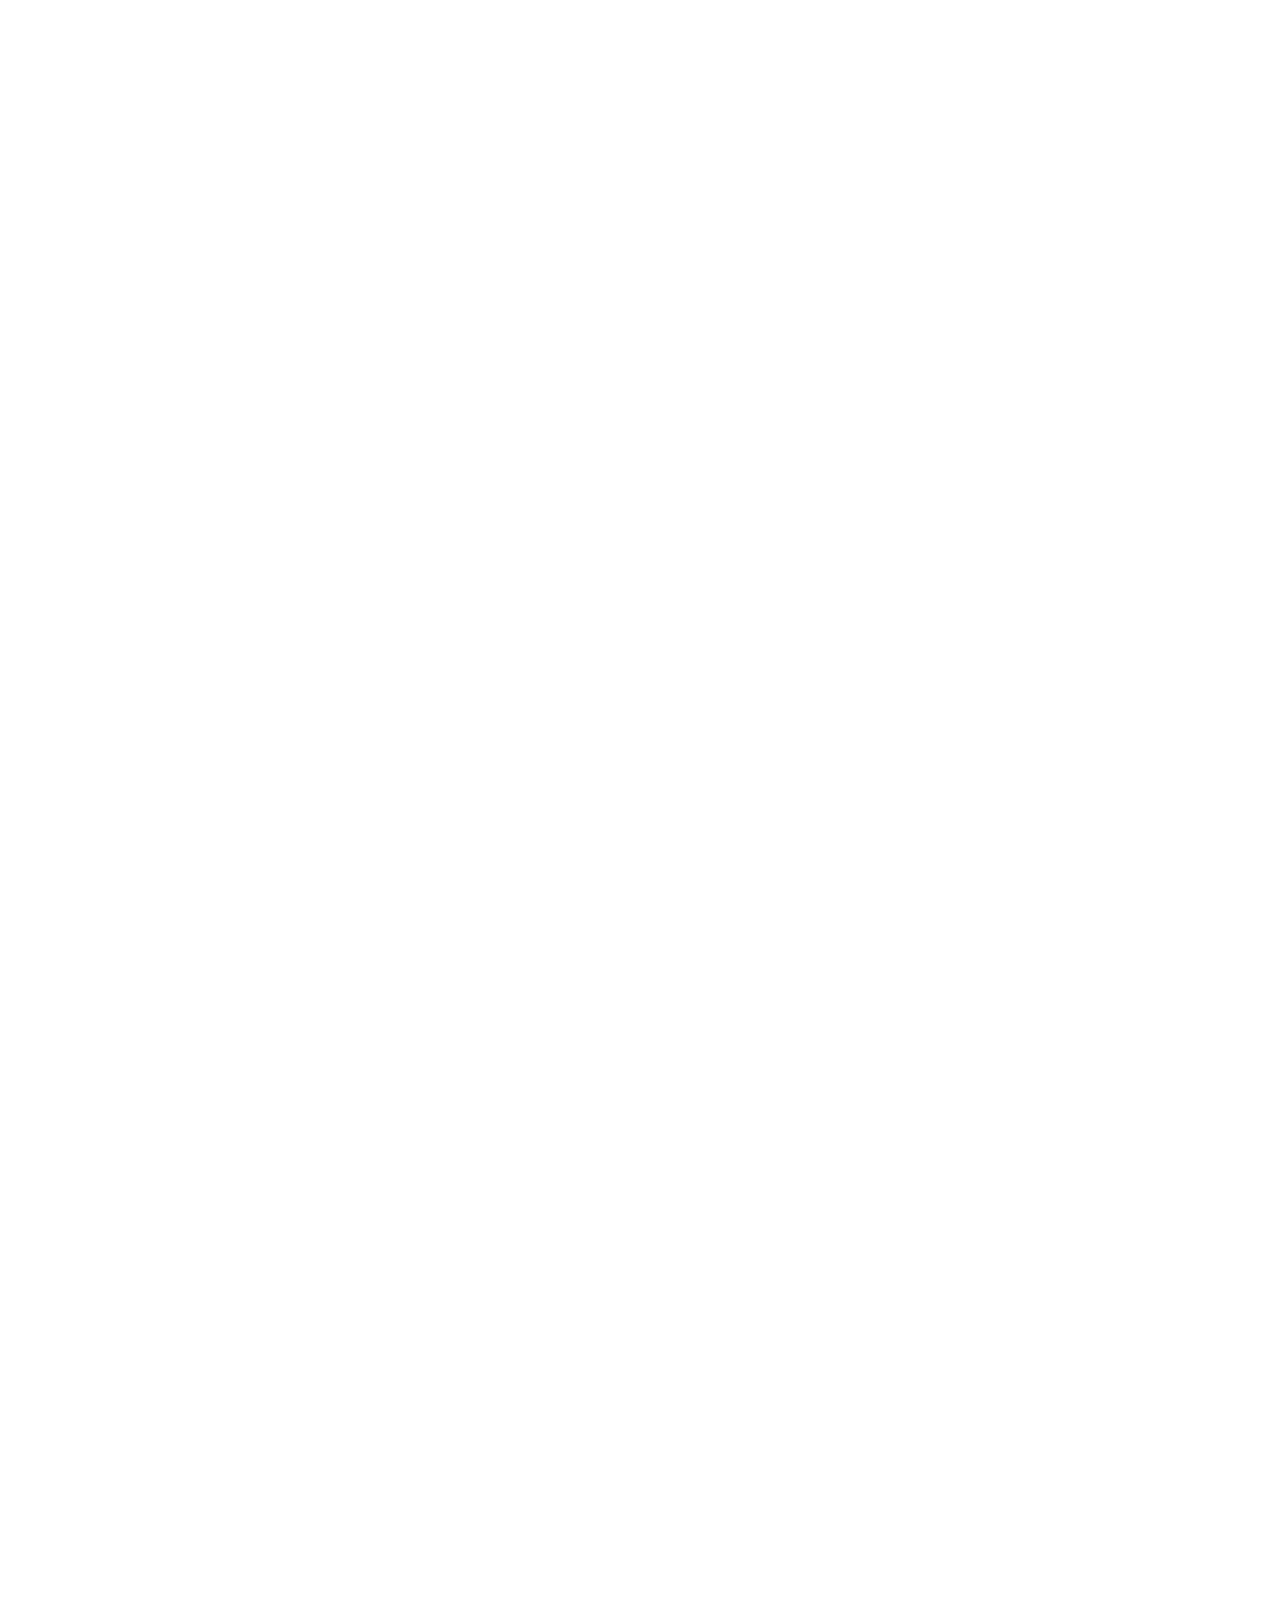
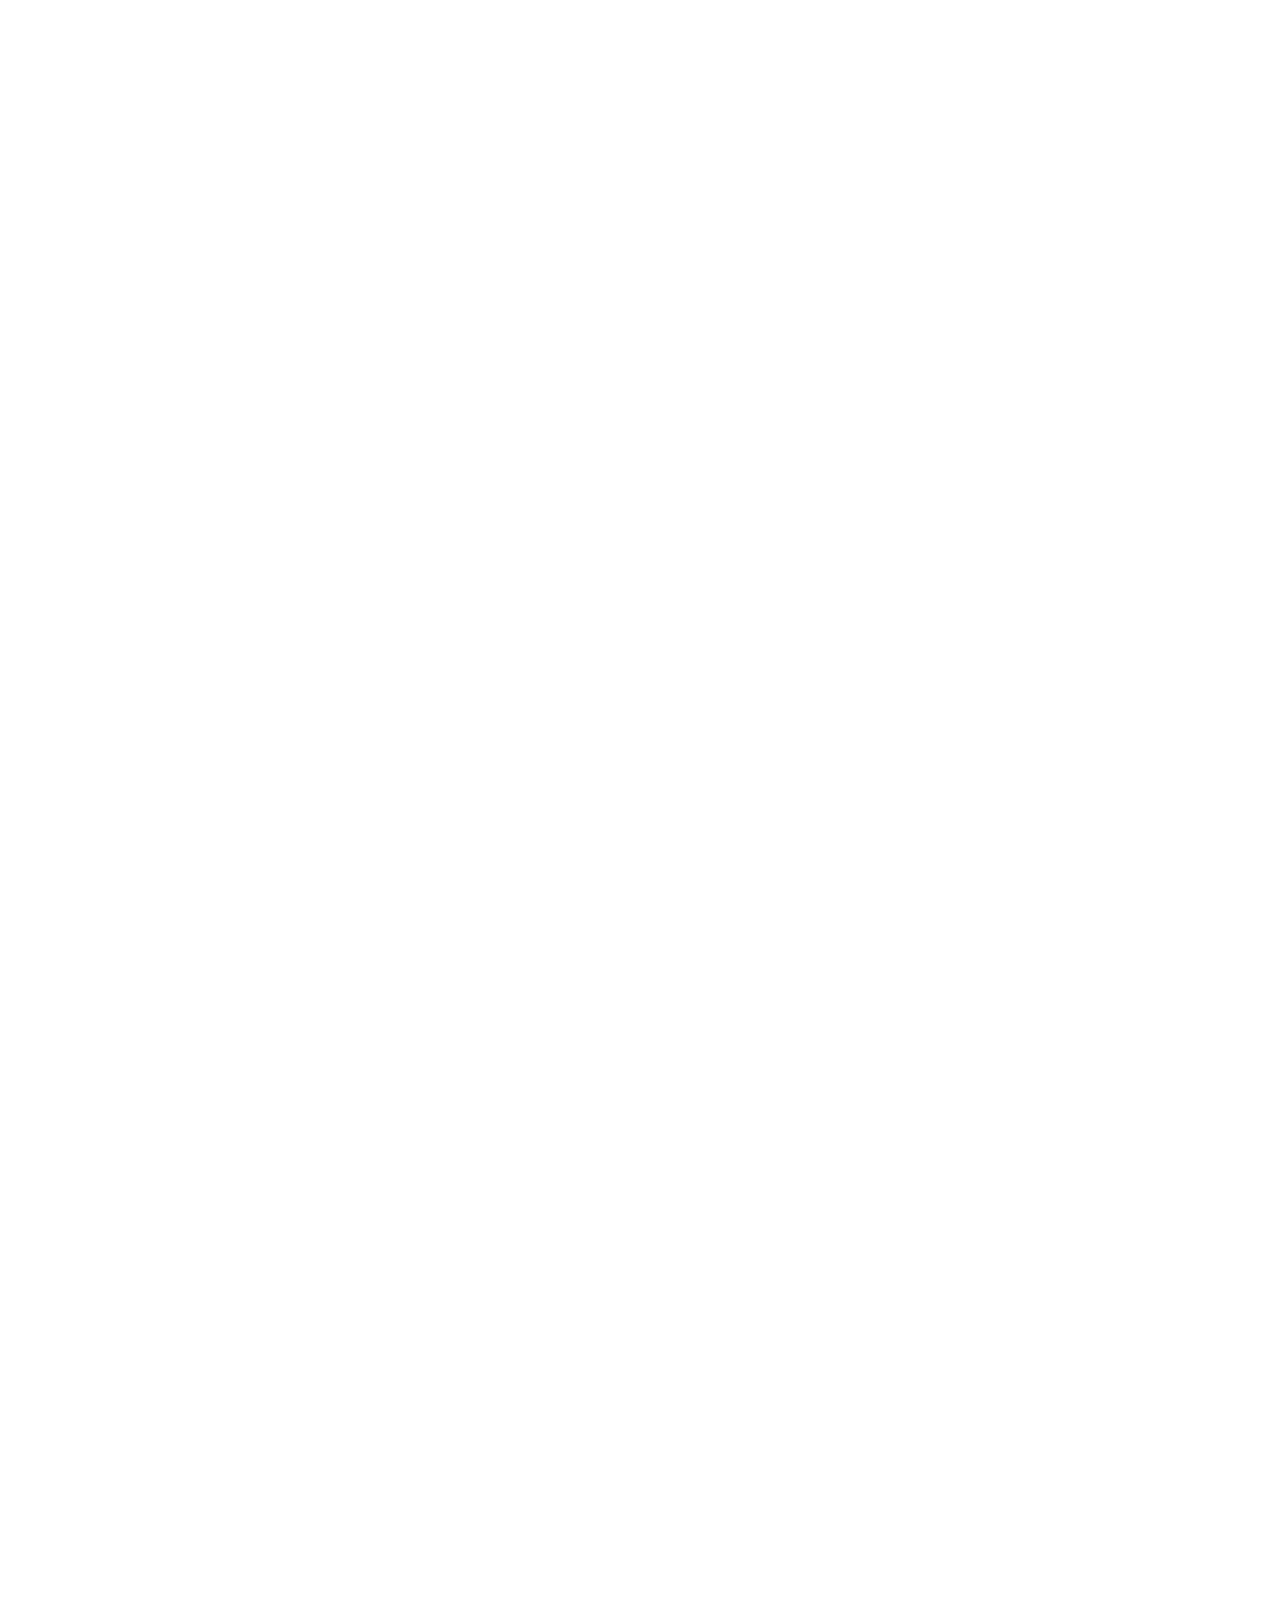
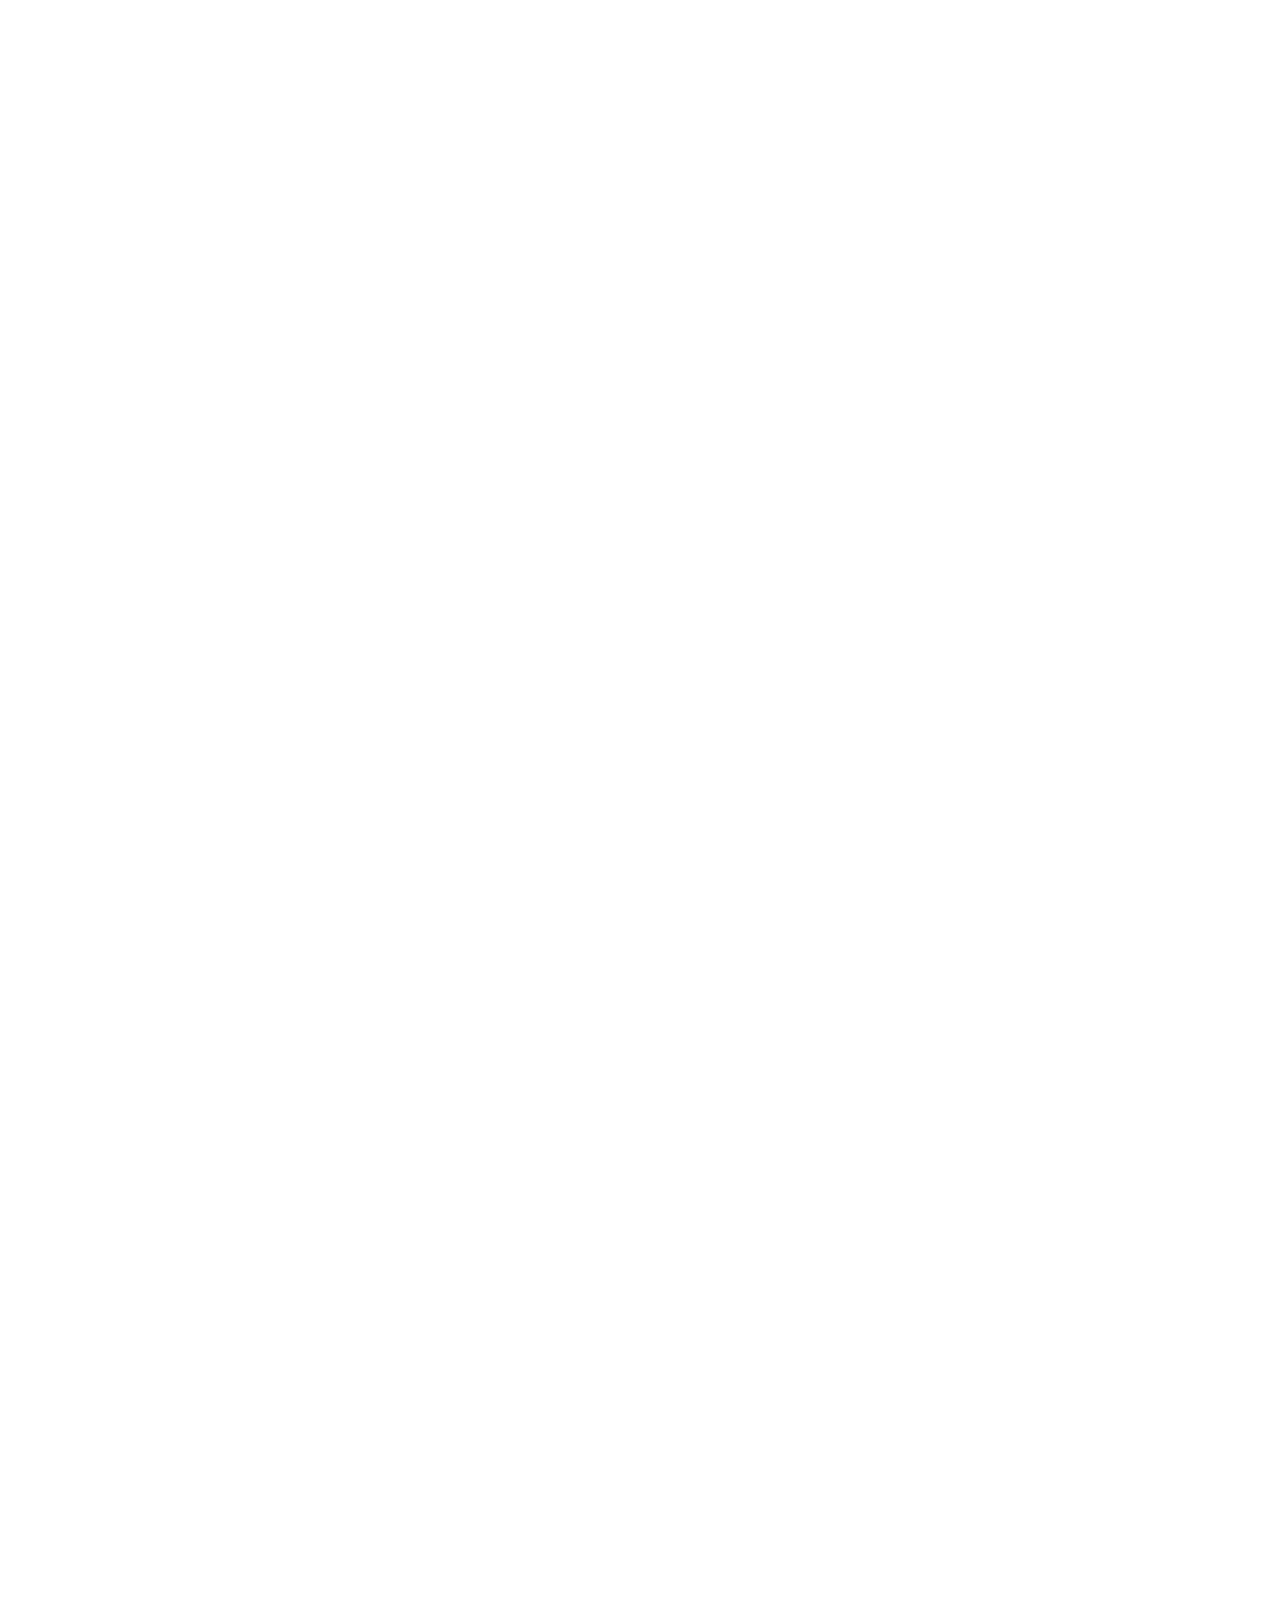
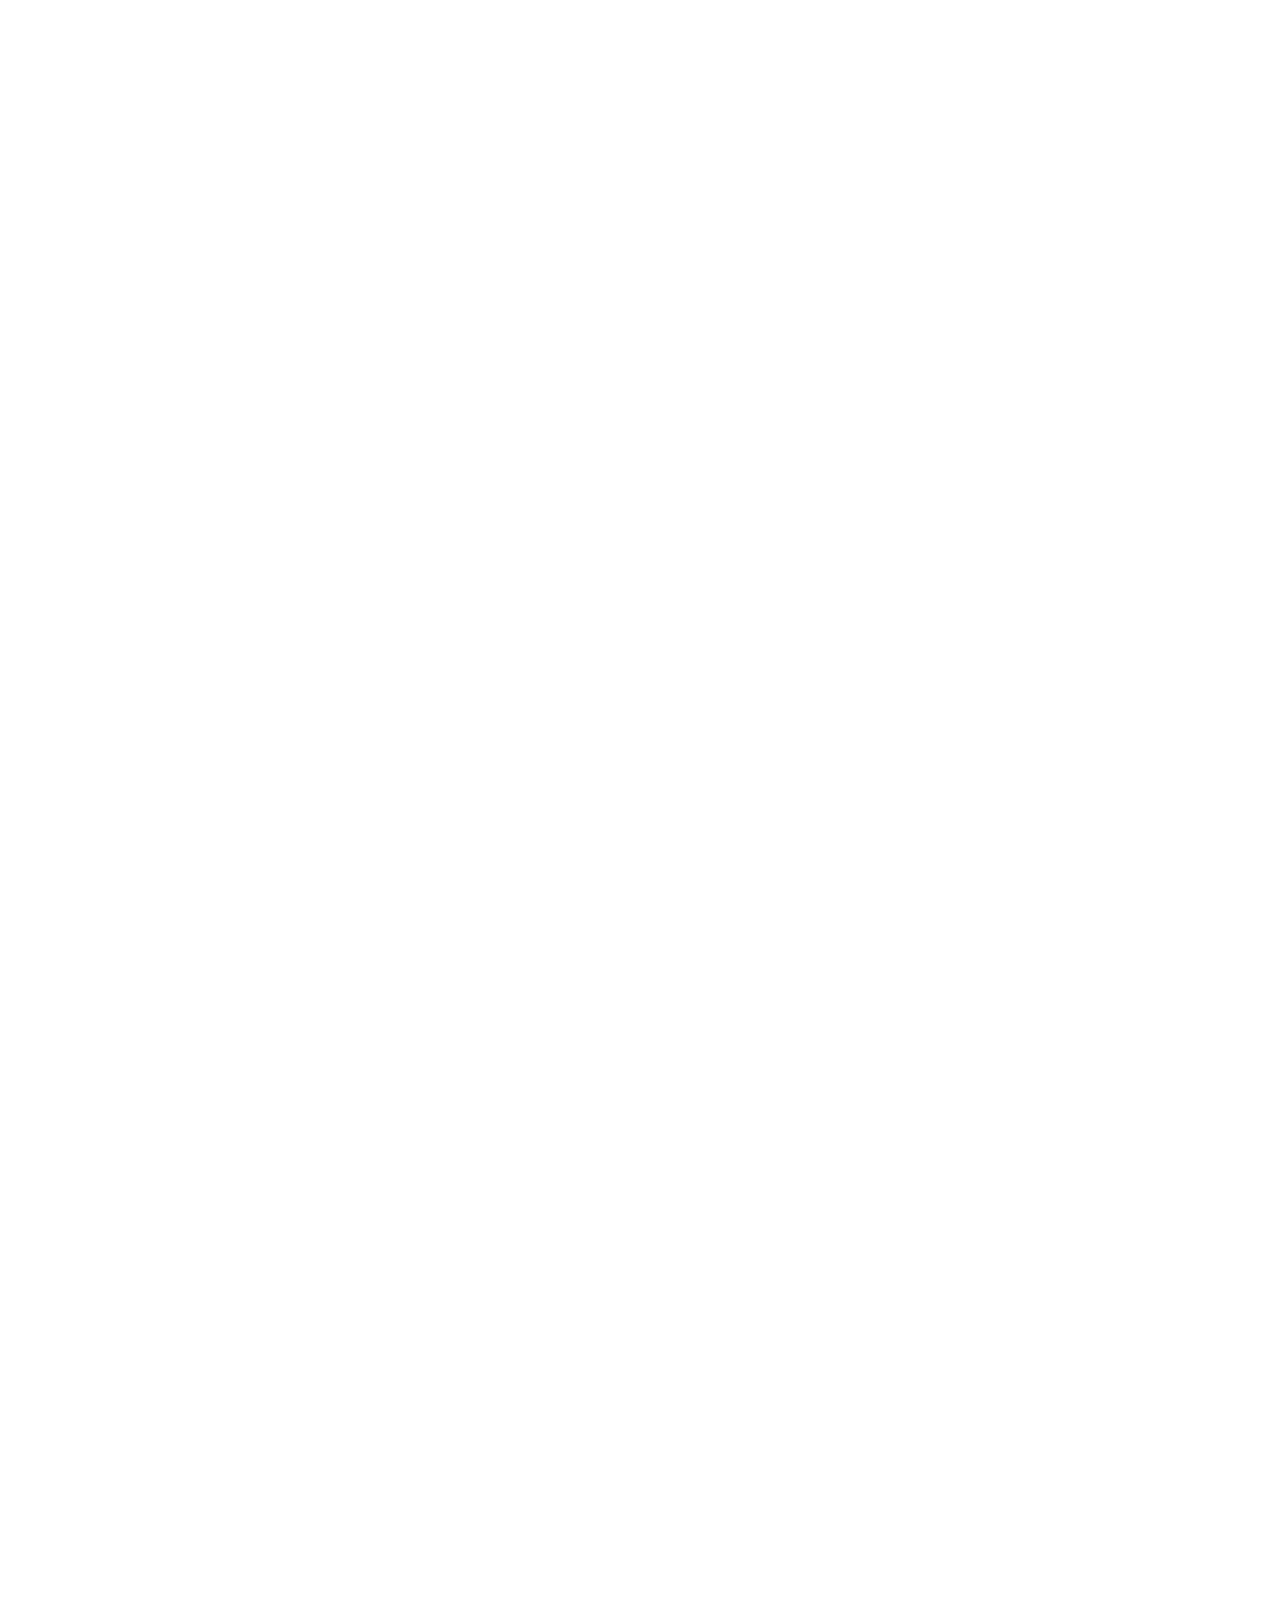
==== commit 36f0a706: "Add files via upload" ====
--- a/index.html
+++ b/index.html
@@ -39,7 +39,7 @@
 
     <script>
         const imageContainer = document.getElementById('image-container');
-        const imagePrefix = 'page_page_';
+        const imagePrefix = 'page_页面_';
         const imageSuffix = '.jpg';
 
         for (let i = 1; i <= 121; i++) {
